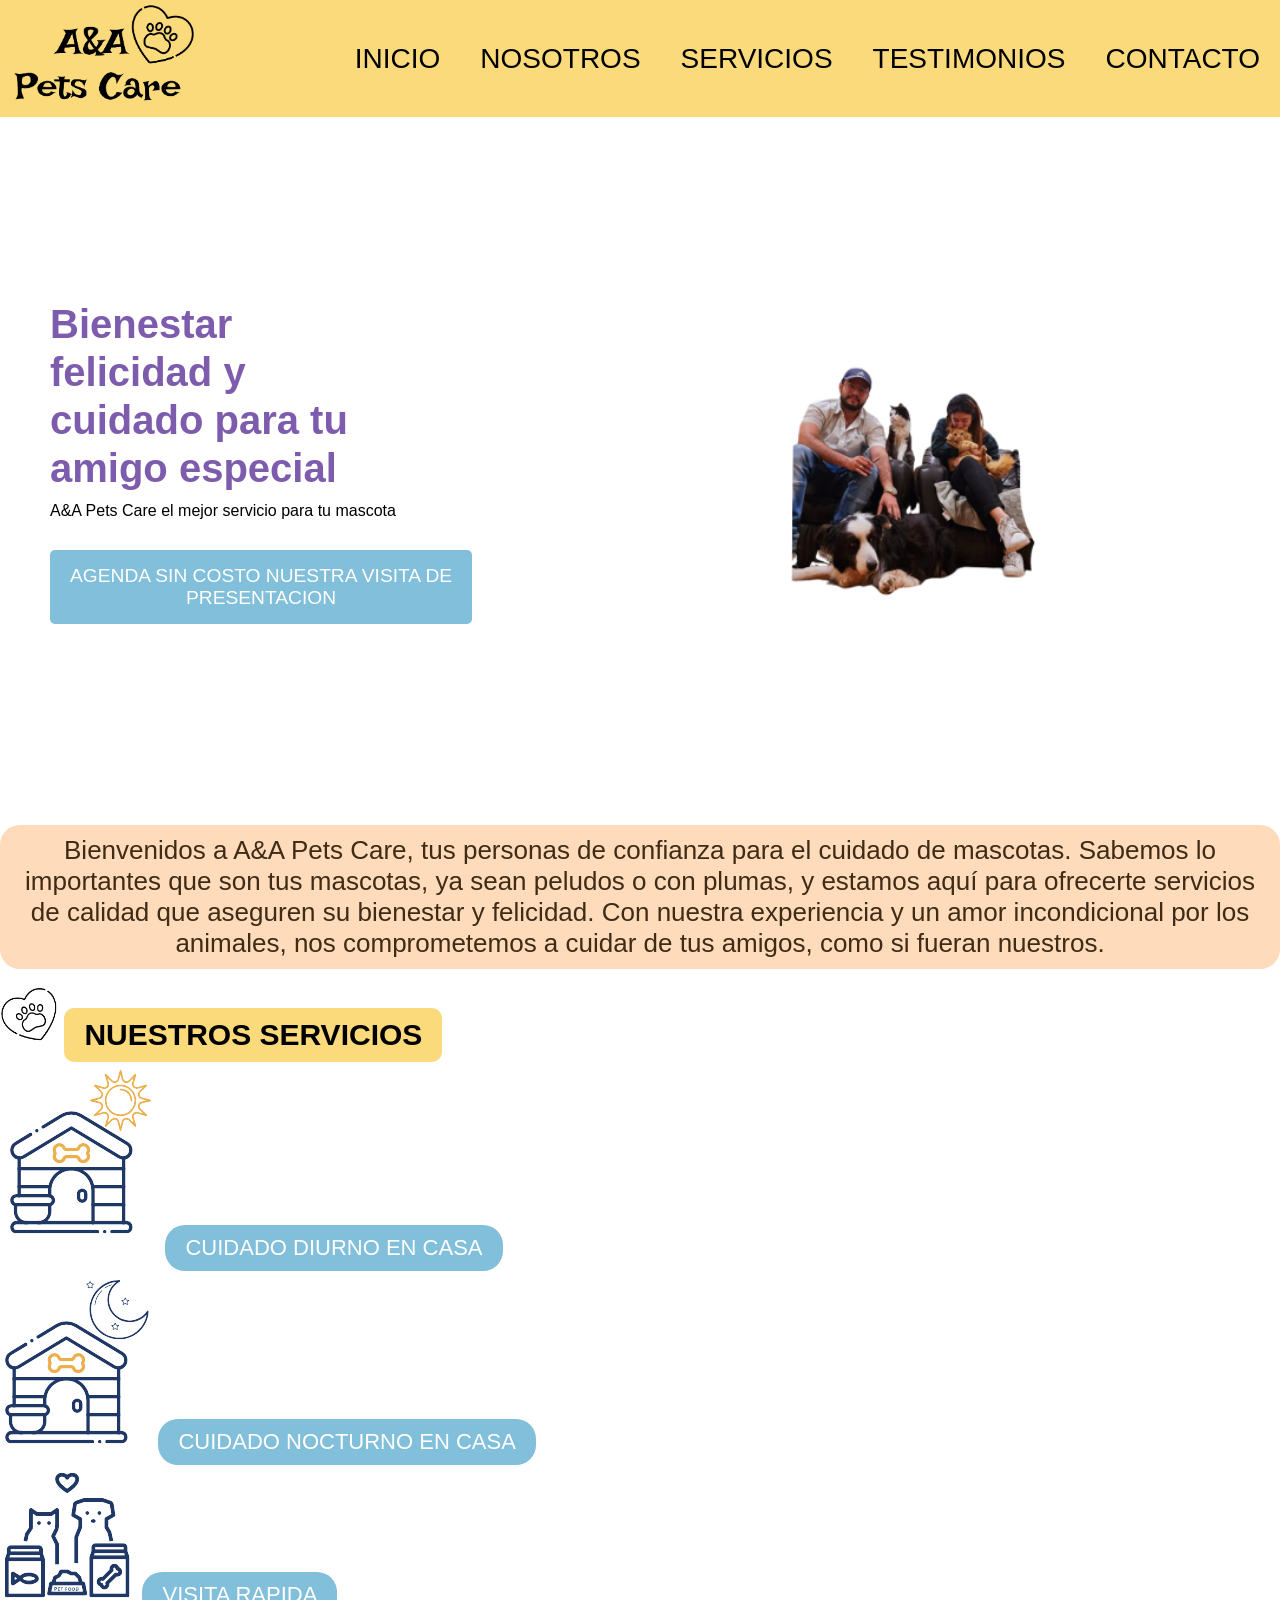
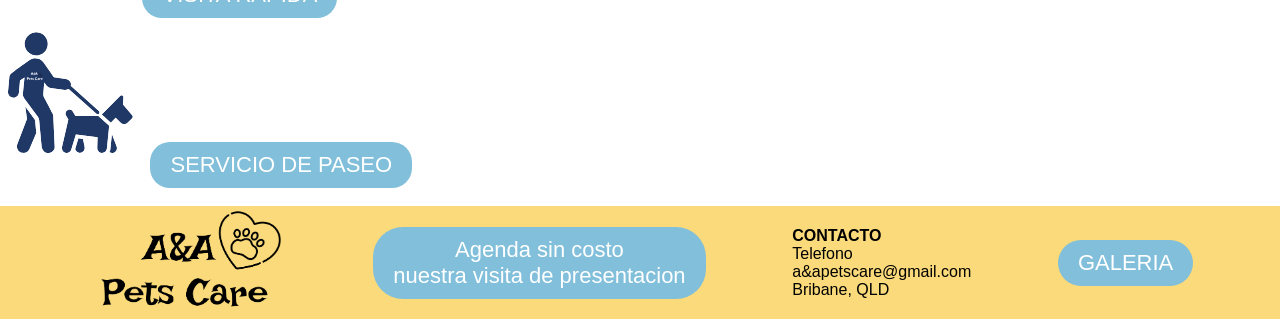
==== index.html @ fd25b736 "subiendo por primera vez archivos del proyecto A&A Pets Care" ====
<!DOCTYPE html>
<html lang="en">
<head>
    <meta charset="UTF-8">
    <meta name="viewport" content="width=device-width, initial-scale=1.0">
    <!-- link de mi css -->
    <link rel="stylesheet" href="css/style.css">
    <title>A&A Pets Care</title>
</head>
<body>
    <header>
        <a href="index.html">
            <img src="img/marca.png" alt="Logotipo de proyecto pyppetscare">
        </a>
        <!-- etiqueta para menu de navegacion -->
        <nav>
            <!-- lista desordenda -->
            <ul>
                <li>
                    <a href="">INICIO</a>
                </li>
                <li>
                    <a href="./pages/nosotros.html">NOSOTROS</a>
                </li>
                <li>
                    <a href="./pages/servicios.html">SERVICIOS</a>
                </li>
                <li>
                    <a href="./pages/testimonios.html">TESTIMONIOS</a>
                </li>
                <li>
                    <a href="./pages/contacto.html">CONTACTO</a>
                </li>
            </ul>
        </nav>

    </header>

    <!-- etiqueta para contenido principal -->
    <main>
        <section class="hero">
            <div class="text"> 
                <h1> Bienestar <br> felicidad y <br>cuidado para tu <br>amigo especial </h1>
                <!-- etiqueta para subtitulo -->
                <p class="subtitle">A&A Pets Care el mejor servicio para tu mascota</p>
                <!-- boton para agendar, por ahora no lleva a ningun lado, la idea es que lleve a un formulario y calendario para agendar cita -->
                <button class="cta-button">AGENDA SIN COSTO NUESTRA VISITA DE <br>PRESENTACION</button>
            </div>
                    <img src="./img/meeting.png" alt="foto real de los dueños de la empresa acompañados de mascotas" class="image">
        </section>
        <br>
        <!-- esta seccion  describe el enfoque de la empresa -->
        <section>
            <div>
                <p class="presentacion"> Bienvenidos a A&A Pets Care, tus personas de confianza para el cuidado de mascotas. Sabemos lo importantes que son tus mascotas, ya sean peludos o con plumas, y estamos aquí para ofrecerte 
                    servicios de calidad que aseguren su bienestar y felicidad.
                    Con nuestra experiencia y un amor incondicional por los animales, nos comprometemos a cuidar de tus amigos, como si fueran nuestros.</p>
                    <!-- en esta parte aun no estoy segura si poner un video o imagenes, en el wireframe plasme imagenes, pero no estoy segura -->
            </div>
        </section>
        <br>
        <!-- esta seccion es un resumen de los servicios que presta la empresa, como cada uno es un servicio diferente lo seccione con <div>, tambien cree el enlace para que desde esta parte 
            el cliente pueda acceder a la pagina de servicios-->
        <section>
            <div>
                <img src="./img/huella-marca-white.png" alt="Icono de huella en un corazon" class="imagen-subtitulos">
                
                    <a href="./pages/servicios.html">
                        <h2>NUESTROS SERVICIOS</h2>
                    </a>
                <div>
                    <img src="./img/cuidado-diurno.png" alt="Casa de mascotas con un sol, representacion del cuidado diurno">
                    <p>CUIDADO DIURNO EN CASA</p>
                </div>
                <div>
                    <img src="./img/cuidado-nocturno.png" alt="Casa para mascotas con una luna y estrellas, representando el cuidado nocturno">
                    <p>CUIDADO NOCTURNO EN CASA</p>
                </div>
                <div>
                    <img src="./img/visita-rapida.png" alt="Perro y gato junto a recipientes de comida y un corazon, representando la visita rapida">
                    <p>VISITA RAPIDA</p>
                </div>
                <div>
                    <img src="./img/servicio-de-paseo.png" alt="persona paseando a un perro con correa, representando el servicio de paseo">
                    <p>SERVICIO DE PASEO</p>
                </div>
            </div>
        </section>
    </main>
    <br>

    <!-- etiqueta para pie de pagina-->
    <footer>
        <img src="./img/marca.png" alt="Logotipo de proyecto pyppetscare.">
        <button>Agenda sin costo <br>nuestra visita de presentacion</button>
        <div>
            <h4>CONTACTO</h4>
            <p>Telefono <br>a&apetscare@gmail.com <br>Bribane, QLD</p>
        </div>
        <div>
            <a href="./pages/testimonios.html#galeria-de-fotos">
                <button>GALERIA</button>
            </a>
        </div>
    </footer>
</body>
</html>
---- css/style.css ----
/* index */

 *{
    font-family: Arial, Helvetica, sans-serif;
    margin: 0;
    padding: 0;
    box-sizing: border-box;
}
/*-------------------------------header----------------------------------------------*/

header{
    background-color: #fada7a;
    display: flex;
    align-items: center; 
    justify-content: space-between;
width: 100%;
}

/* logo de la empresa*/

header a img{
    width: 200px;
    height: auto;
}

/* menu de navegacion*/
/* ruta de especificidad*/
header nav ul{
    display: flex;
    gap: 40px;
    list-style: none;
    text-align: center;
    font-size: 28px;
    margin-right: 20px;
}

header nav ul a{
    text-decoration: none;
    color: black;
}

nav{
    display: flex;
    list-style: none;
}

/*----------------------------------------------- estilos de main----------------------------------------------*/

.hero{
    display: flex;
    justify-content: space-between;
    align-items: center;
    padding: 50px;
    background: white;
}

.text{
    width: 50%;
    color: #7E5CAD;
    display: flex;
    flex-direction: column;
    align-items: flex-start;
}

h1{
    font-size: 2.5em;
    line-height: 1.2;
    margin-bottom: 10px;
}

.subtitle{
    font-size: 1em;
    color: black;
    margin-bottom: 15px;
    display: block;
    background: none;
    padding: 0;
}

.cta-button{
    background-color: #81BFDA;
    color: white;
    border: none;
    padding: 15px 20px;
    font-size: 1.2em;
    cursor: pointer;
    border-radius: 5px;
    margin-top: 15px;
    align-self: flex-start;
}

.image{
    width: 50%;
    text-align: right;
}

img{
    max-width: 100%;
    height: auto;
}

/*ruta de especificidad para texto de presentacion de la empresa*/
.presentacion{
    color: #3f2b16; /*color texto*/
    text-align: center; /*posicion*/
    background-color: #fddbbb; /*relleno fondo*/
    font-size: 26px;
}


/*modificacion a la seccion nuestros servicios*/
/*huella de los subtitulos*/
.imagen-subtitulos{
    width: 60px;
    height: auto;
} 
/*subtitulo nuestros servicios*/
main section div h2{
    background-color: #fada7a;
    color: black;
    padding: 10px 20px;
    font-size: 30px;
    display: inline-block;
    border-radius: 10px;
}


/*ruta de especificidad de parrafos de servicios*/
main section div p{
    background-color: #81bfda;
    color: white;
    padding: 10px 20px;
    font-size: 22px;
    display: inline-block;
    border-radius: 20px;
}

/*footer*/
/* ruta de especificidad imagen de logo*/

footer{
    background-color: #fada7a;
    display: flex;
    align-items: center; 
    justify-content: space-evenly;
    width: 100%;
}

footer img{
    width: 200px;
    height: auto;
}

/* ruta de especificidad de boton agenda cita y galeria*/
footer button{
    background-color: #81bfda; /*color fondo del boton*/
    color: white; /*color del texto del boton en blanco*/
    padding: 10px 20px; /*relleno del boton*/
     border: none; /* son borde */
    border-radius: 30px; /*Bordes redondos*/
    font-size: 22px; /*tamaño del texto*/
    cursor: pointer; /*Cmabio de cursor al pasar el raton*/
}
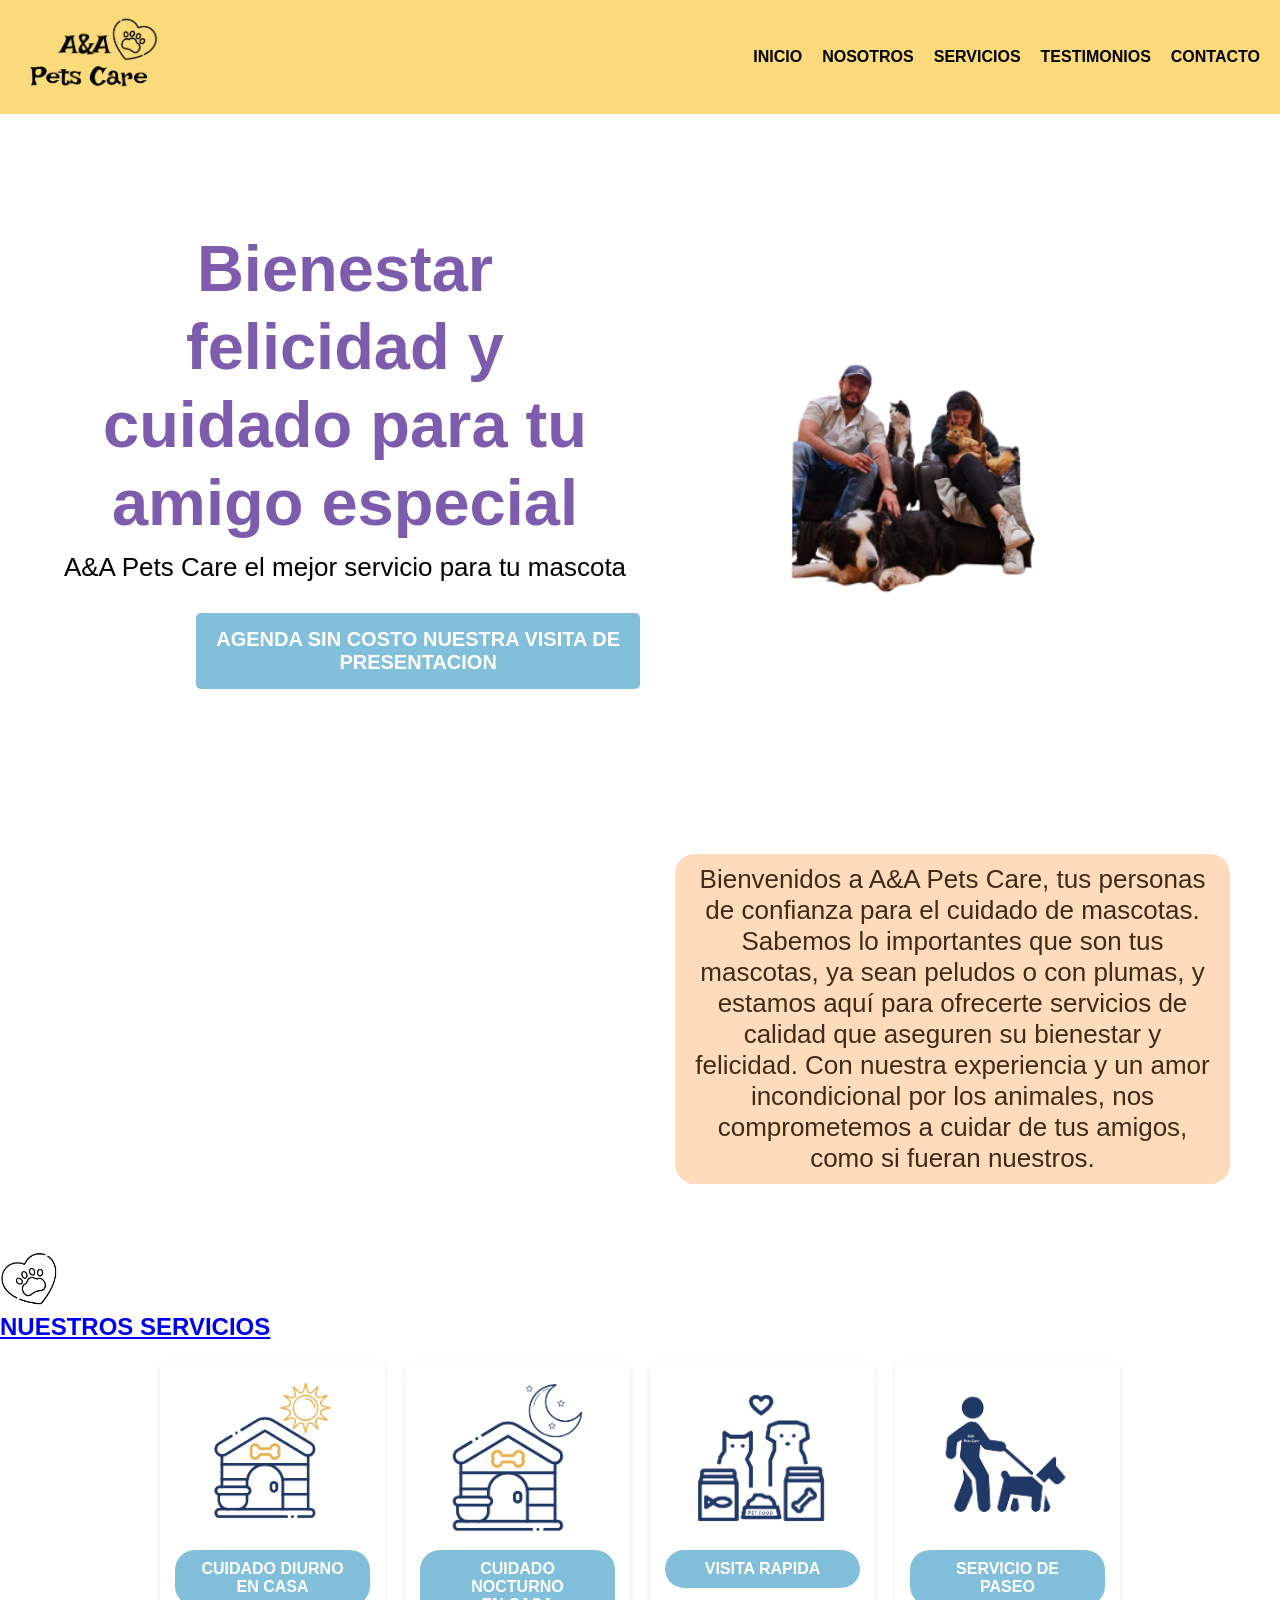
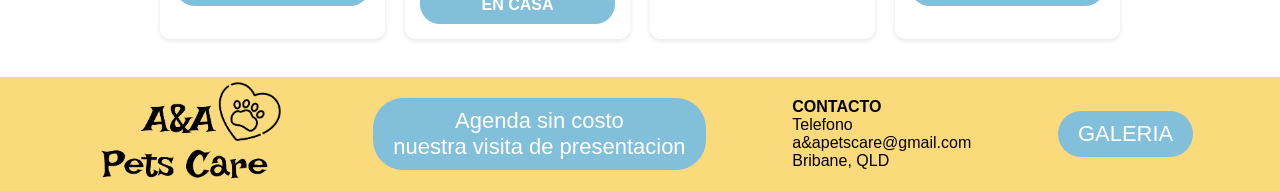
==== commit c5a04582: "avances del proyecto final" ====
--- a/index.html
+++ b/index.html
@@ -12,6 +12,11 @@
         <a href="index.html">
             <img src="img/marca.png" alt="Logotipo de proyecto pyppetscare">
         </a>
+
+        <!-- Menú hamburguesa  -->
+        <input type="checkbox" id="menu-toggle">
+        <label for="menu-toggle" class="menu-icon">&#9776;</label>
+        
         <!-- etiqueta para menu de navegacion -->
         <nav>
             <!-- lista desordenda -->
@@ -48,10 +53,12 @@
             </div>
                     <img src="./img/meeting.png" alt="foto real de los dueños de la empresa acompañados de mascotas" class="image">
         </section>
-        <br>
         <!-- esta seccion  describe el enfoque de la empresa -->
         <section>
-            <div>
+            <div class="hero">
+                <video autoplay muted loop>
+                    <source src="./video/video.mp4.mp4">
+                </video>
                 <p class="presentacion"> Bienvenidos a A&A Pets Care, tus personas de confianza para el cuidado de mascotas. Sabemos lo importantes que son tus mascotas, ya sean peludos o con plumas, y estamos aquí para ofrecerte 
                     servicios de calidad que aseguren su bienestar y felicidad.
                     Con nuestra experiencia y un amor incondicional por los animales, nos comprometemos a cuidar de tus amigos, como si fueran nuestros.</p>
@@ -61,26 +68,26 @@
         <br>
         <!-- esta seccion es un resumen de los servicios que presta la empresa, como cada uno es un servicio diferente lo seccione con <div>, tambien cree el enlace para que desde esta parte 
             el cliente pueda acceder a la pagina de servicios-->
-        <section>
-            <div>
-                <img src="./img/huella-marca-white.png" alt="Icono de huella en un corazon" class="imagen-subtitulos">
+        <section class="seccion-productos">
+            <img src="./img/huella-marca-white.png" alt="Icono de huella en un corazon" class="imagen-subtitulos">
                 
                     <a href="./pages/servicios.html">
                         <h2>NUESTROS SERVICIOS</h2>
                     </a>
-                <div>
+            <div class="productos">
+                <div class="producto-index">
                     <img src="./img/cuidado-diurno.png" alt="Casa de mascotas con un sol, representacion del cuidado diurno">
-                    <p>CUIDADO DIURNO EN CASA</p>
+                    <p>CUIDADO DIURNO <br> EN CASA</p>
                 </div>
-                <div>
+                <div class="producto-index">
                     <img src="./img/cuidado-nocturno.png" alt="Casa para mascotas con una luna y estrellas, representando el cuidado nocturno">
-                    <p>CUIDADO NOCTURNO EN CASA</p>
+                    <p>CUIDADO NOCTURNO <br> EN CASA</p>
                 </div>
-                <div>
+                <div class="producto-index">
                     <img src="./img/visita-rapida.png" alt="Perro y gato junto a recipientes de comida y un corazon, representando la visita rapida">
                     <p>VISITA RAPIDA</p>
                 </div>
-                <div>
+                <div class="producto-index">
                     <img src="./img/servicio-de-paseo.png" alt="persona paseando a un perro con correa, representando el servicio de paseo">
                     <p>SERVICIO DE PASEO</p>
                 </div>
--- a/css/style.css
+++ b/css/style.css
@@ -13,39 +13,71 @@
     display: flex;
     align-items: center; 
     justify-content: space-between;
-width: 100%;
+    padding: 15px 20px;
+    flex-wrap: wrap;
+    box-shadow: 0 2px 4px rgba(0, 0, 0, 0.1);
 }
 
 /* logo de la empresa*/
 
 header a img{
-    width: 200px;
-    height: auto;
+    height: 80px;
 }
 
 /* menu de navegacion*/
 /* ruta de especificidad*/
 header nav ul{
     display: flex;
-    gap: 40px;
+    gap: 20px;
     list-style: none;
-    text-align: center;
-    font-size: 28px;
-    margin-right: 20px;
+    padding: 0;
+    margin: 0;
 }
 
 header nav ul a{
     text-decoration: none;
     color: black;
-}
-
-nav{
-    display: flex;
-    list-style: none;
+    font-weight: bold;
+}
+
+#menu-toggle{
+    display: none;
+}
+
+.menu-icon {
+    display: none;
+    font-size: 30px;
+    cursor: pointer;
+    user-select: none;
+    padding: 10px;
+}
+
+@media (max-width: 768px) {
+    .menu-icon {
+        display: block;
+    }
+
+    nav ul {
+        display: none;
+        flex-direction: column;
+        background-color: white;
+        width: 100%;
+        padding: 10px 0;
+    }
+}
+
+#menu-toggle:checked + .menu-icon + nav ul {
+    display: flex;
+}
+
+nav ul li {
+    text-align: center;
+    padding: 10px 0;
 }
 
 /*----------------------------------------------- estilos de main----------------------------------------------*/
 
+/*---------Banner-----------*/
 .hero{
     display: flex;
     justify-content: space-between;
@@ -59,7 +91,8 @@
     color: #7E5CAD;
     display: flex;
     flex-direction: column;
-    align-items: flex-start;
+    font-size: 26px;
+    text-align: center;
 }
 
 h1{
@@ -82,16 +115,16 @@
     color: white;
     border: none;
     padding: 15px 20px;
-    font-size: 1.2em;
+    font-size: 20px;
+    font-weight: bold;
     cursor: pointer;
     border-radius: 5px;
     margin-top: 15px;
-    align-self: flex-start;
+    align-self: flex-end;
 }
 
 .image{
     width: 50%;
-    text-align: right;
 }
 
 img{
@@ -99,20 +132,31 @@
     height: auto;
 }
 
-/*ruta de especificidad para texto de presentacion de la empresa*/
-.presentacion{
+/* texto de presentancion y video*/
+.presentacion {
     color: #3f2b16; /*color texto*/
     text-align: center; /*posicion*/
     background-color: #fddbbb; /*relleno fondo*/
     font-size: 26px;
-}
-
+    display: flex;
+    justify-content: right;
+
+}
+
+video {
+    width: 600px;
+    height: 300px;
+    margin-right: 25px;
+    border-radius: 15px;
+
+}
 
 /*modificacion a la seccion nuestros servicios*/
 /*huella de los subtitulos*/
 .imagen-subtitulos{
     width: 60px;
     height: auto;
+
 } 
 /*subtitulo nuestros servicios*/
 main section div h2{
@@ -124,14 +168,45 @@
     border-radius: 10px;
 }
 
-
+.productos {
+    display: grid;
+    grid-template-columns: repeat(auto-fit, minmax(150px, 1fr));
+    gap: 20px;
+    padding: 20px;
+    max-width: 1000px;
+    margin: auto;
+}
+
+.producto-index {
+    text-align: center;
+    border-radius: 10px;
+    padding: 15px;
+    box-shadow: 0 2px 5px rgba(0, 0, 0, 0.1);
+    transition: transform 0.3s;
+}
+
+.producto-index:hover{
+    transform: scale(1.05);
+}
+
+.producto-index img {
+    width: 140px;
+    height: 160px;
+    object-fit: contain;
+    margin-bottom: 10px;
+}
+
+.producto-index p {
+    font-size: 16px;
+    font-weight: bold;
+    margin: 0;
+}
 /*ruta de especificidad de parrafos de servicios*/
 main section div p{
     background-color: #81bfda;
     color: white;
     padding: 10px 20px;
     font-size: 22px;
-    display: inline-block;
     border-radius: 20px;
 }
 
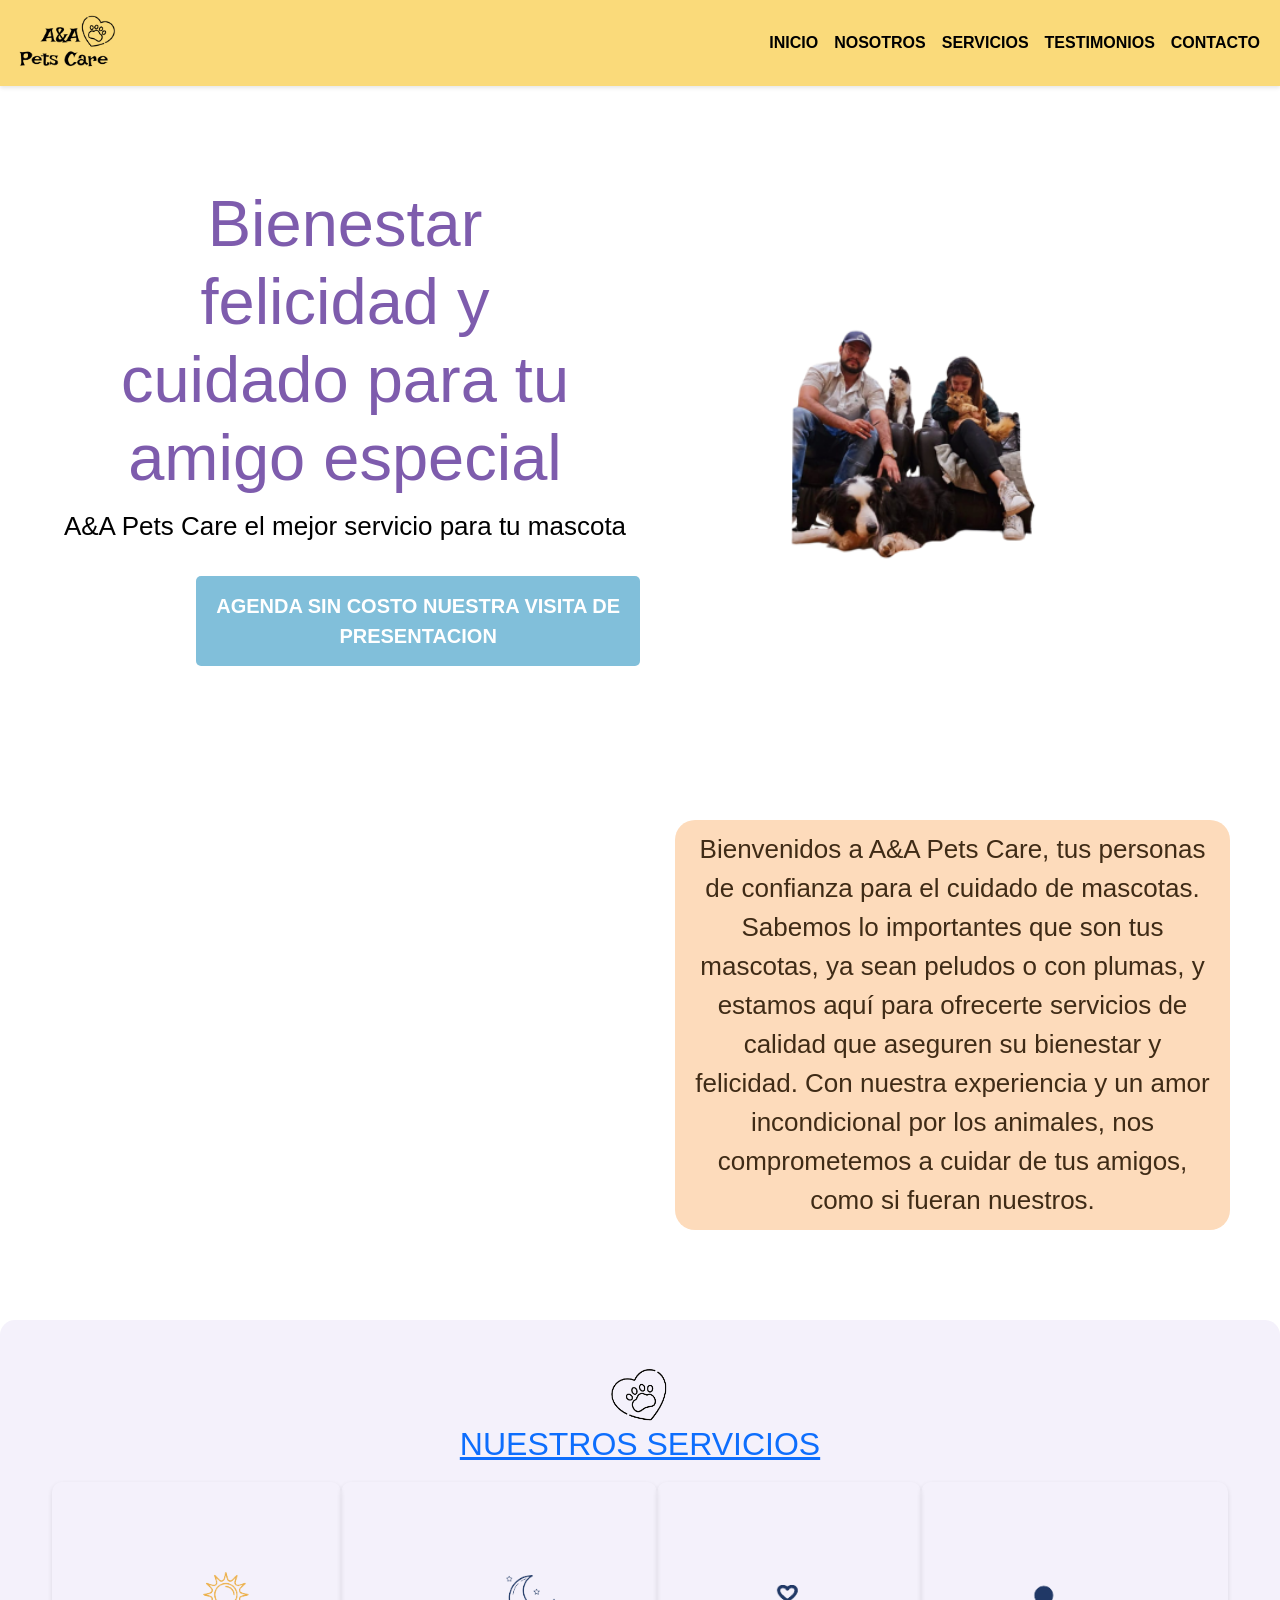
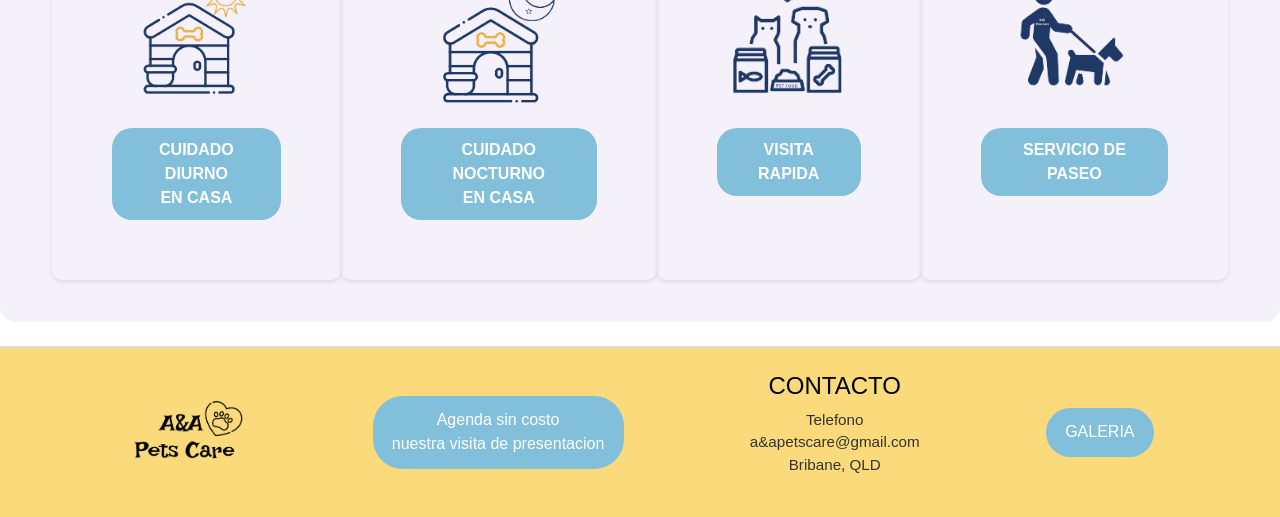
==== commit 28af44c3: "avance proyecto final" ====
--- a/index.html
+++ b/index.html
@@ -3,42 +3,45 @@
 <head>
     <meta charset="UTF-8">
     <meta name="viewport" content="width=device-width, initial-scale=1.0">
+    <!-- link de mi bootstraps -->
+<link href="https://cdn.jsdelivr.net/npm/bootstrap@5.3.3/dist/css/bootstrap.min.css" rel="stylesheet">
+<script src="https://cdn.jsdelivr.net/npm/bootstrap@5.3.3/dist/js/bootstrap.bundle.min.js"></script>
     <!-- link de mi css -->
     <link rel="stylesheet" href="css/style.css">
     <title>A&A Pets Care</title>
 </head>
 <body>
     <header>
-        <a href="index.html">
-            <img src="img/marca.png" alt="Logotipo de proyecto pyppetscare">
-        </a>
-
-        <!-- Menú hamburguesa  -->
-        <input type="checkbox" id="menu-toggle">
-        <label for="menu-toggle" class="menu-icon">&#9776;</label>
-        
-        <!-- etiqueta para menu de navegacion -->
-        <nav>
-            <!-- lista desordenda -->
-            <ul>
-                <li>
-                    <a href="">INICIO</a>
-                </li>
-                <li>
-                    <a href="./pages/nosotros.html">NOSOTROS</a>
-                </li>
-                <li>
-                    <a href="./pages/servicios.html">SERVICIOS</a>
-                </li>
-                <li>
-                    <a href="./pages/testimonios.html">TESTIMONIOS</a>
-                </li>
-                <li>
-                    <a href="./pages/contacto.html">CONTACTO</a>
-                </li>
-            </ul>
+        <!-- BOOTSTRAP navbar -->
+        <nav class="navbar navbar-expand-md navbar-light bg-warning fixed-top">
+            <div class="container-fluid">
+            <a class="navbar-brand fw-bold" href="index.html">
+                <img src="img/marca.png" alt="Logotipo de proyecto pyppetscare" height="30">
+            </a>
+                <button class="navbar-toggler" type="button" data-bs-toggle="collapse" data-bs-target="#mainNavbar">
+                <span class="navbar-toggler-icon"></span>
+                </button>
+                <div class="collapse navbar-collapse justify-content-end" id="mainNavbar">
+                    <ul class="navbar-nav text-center">
+                        <li class="nav-item">
+                            <a class="nav-link fw-bold" href="index.html">INICIO</a>
+                        </li>
+                        <li class="nav-item">
+                            <a class="nav-link fw-bold" href="./pages/nosotros.html">NOSOTROS</a>
+                        </li>
+                        <li class="nav-item">
+                            <a class="nav-link fw-bold" href="./pages/servicios.html">SERVICIOS</a>
+                        </li>
+                        <li class="nav-item">
+                            <a class="nav-link fw-bold" href="./pages/testimonios.html">TESTIMONIOS</a>
+                        </li>
+                        <li class="nav-item">
+                            <a class="nav-link fw-bold" href="./pages/contacto.html">CONTACTO</a>
+                        </li>
+                    </ul>
+                </div>
+            </div>
         </nav>
-
     </header>
 
     <!-- etiqueta para contenido principal -->
@@ -57,7 +60,7 @@
         <section>
             <div class="hero">
                 <video autoplay muted loop>
-                    <source src="./video/video.mp4.mp4">
+                    <source src="./img/video.mp4.mp4">
                 </video>
                 <p class="presentacion"> Bienvenidos a A&A Pets Care, tus personas de confianza para el cuidado de mascotas. Sabemos lo importantes que son tus mascotas, ya sean peludos o con plumas, y estamos aquí para ofrecerte 
                     servicios de calidad que aseguren su bienestar y felicidad.
--- a/css/style.css
+++ b/css/style.css
@@ -8,71 +8,40 @@
 }
 /*-------------------------------header----------------------------------------------*/
 
-header{
-    background-color: #fada7a;
-    display: flex;
-    align-items: center; 
-    justify-content: space-between;
-    padding: 15px 20px;
-    flex-wrap: wrap;
+body {
+    padding-top: 80px;
+}
+
+
+.navbar {
+    background-color: #fada7a !important;
     box-shadow: 0 2px 4px rgba(0, 0, 0, 0.1);
 }
 
-/* logo de la empresa*/
-
-header a img{
-    height: 80px;
-}
-
-/* menu de navegacion*/
-/* ruta de especificidad*/
-header nav ul{
-    display: flex;
-    gap: 20px;
-    list-style: none;
-    padding: 0;
-    margin: 0;
-}
-
-header nav ul a{
-    text-decoration: none;
+.navbar-brand img {
+    height: 60px;
+}
+
+
+.navbar-nav .nav-link {
+    font-weight: bold;
     color: black;
-    font-weight: bold;
-}
-
-#menu-toggle{
-    display: none;
-}
-
-.menu-icon {
-    display: none;
-    font-size: 30px;
-    cursor: pointer;
-    user-select: none;
-    padding: 10px;
-}
+}
+
+.navbar-nav .nav-link:hover {
+    color: #333;
+}
+
 
 @media (max-width: 768px) {
-    .menu-icon {
-        display: block;
-    }
-
-    nav ul {
-        display: none;
-        flex-direction: column;
-        background-color: white;
-        width: 100%;
-        padding: 10px 0;
-    }
-}
-
-#menu-toggle:checked + .menu-icon + nav ul {
-    display: flex;
-}
-
-nav ul li {
-    text-align: center;
-    padding: 10px 0;
+    .navbar-nav {
+    text-align: center;
+    padding-bottom: 1rem;
+    }
+
+    .navbar-nav .nav-item {
+    padding: 0.5rem 0;
+    }
 }
 
 /*----------------------------------------------- estilos de main----------------------------------------------*/
@@ -153,40 +122,31 @@
 
 /*modificacion a la seccion nuestros servicios*/
 /*huella de los subtitulos*/
-.imagen-subtitulos{
+.seccion-productos .imagen-subtitulos{
     width: 60px;
     height: auto;
 
 } 
 /*subtitulo nuestros servicios*/
-main section div h2{
-    background-color: #fada7a;
-    color: black;
+
+.seccion-productos h2:hover{
+    transform: scale(1.05);
+    list-style: none;
+}
+
+.productos {
     padding: 10px 20px;
+    display: inline-flex;
     font-size: 30px;
-    display: inline-block;
     border-radius: 10px;
 }
 
-.productos {
-    display: grid;
-    grid-template-columns: repeat(auto-fit, minmax(150px, 1fr));
-    gap: 20px;
-    padding: 20px;
-    max-width: 1000px;
-    margin: auto;
-}
-
 .producto-index {
     text-align: center;
     border-radius: 10px;
-    padding: 15px;
-    box-shadow: 0 2px 5px rgba(0, 0, 0, 0.1);
+    padding: 60px;
+    box-shadow: 0 2px 5px rgba(8, 8, 8, 0.1);
     transition: transform 0.3s;
-}
-
-.producto-index:hover{
-    transform: scale(1.05);
 }
 
 .producto-index img {
@@ -210,7 +170,230 @@
     border-radius: 20px;
 }
 
-/*footer*/
+
+@media (max-width: 768px) {
+    .hero {
+    flex-direction: column;
+    padding: 1rem;
+    text-align: center;
+    }
+
+    .hero .text h1 {
+    font-size: 1.8rem;
+    }
+
+    .cta-button {
+    width: 100%;
+    padding: 1rem;
+    font-size: 1.1rem;
+    }
+
+    .hero .image,
+    .hero video {
+    width: 100%;
+    max-width: 100%;
+    }
+
+    .presentacion {
+    font-size: 1rem;
+    text-align: justify;
+    }
+}
+
+/*------------- nosotros--------*/
+
+.sobre-nosotros {
+    padding: 20px;
+    max-width: 1000px;
+    margin: 0 auto;
+}
+
+.sobre-nosotros .titulo {
+    text-align: center;
+    margin-bottom: 40px;
+}
+
+.persona-uno{
+    display: flex;
+    align-items: center;
+    margin-bottom: 40px;
+    flex-wrap: wrap; /* permite que se acomode en móviles */
+}
+
+.persona-dos{
+    display: flex;
+    align-items: center;
+    margin-bottom: 40px;
+    flex-direction: row-reverse;
+    flex-wrap: wrap; /* permite que se acomode en móviles */
+}
+
+.persona-uno img {
+    width: 200px;
+    height: auto;
+    border-radius: 40px;
+    margin: 20px;
+}
+
+.persona-dos img {
+    width: 200px;
+    height: auto;
+    border-radius: 40px;
+    margin: 20px;
+}
+
+.sobre-nosotros .info {
+    max-width: 500px;
+    padding: 10px;
+    text-align: center;
+}
+
+.sobre-nosotros h3 {
+    margin-top: 0;
+    color: #333;
+}
+
+.sobre-nosotros p {
+    color: #444;
+    line-height: 1.5;
+}
+
+/* Responsive para tablets y móviles */
+@media screen and (max-width: 768px) {
+.sobre-nosotros .persona-uno .persona-dos{
+    flex-direction: column;
+    text-align: center;
+    }
+
+.sobre-nosotros .info {
+    text-align: center;
+    }
+}
+
+/* ----------servicios----------*/
+/* SECCIÓN GENERAL */
+
+
+/*-- Tarjetas de servicios --*/
+[class^="servicio-"] {
+    background-color: #fff;
+    border-radius: 15px;
+    padding: 1.5rem;
+    margin-bottom: 2rem;
+    box-shadow: 0 2px 8px rgba(0, 0, 0, 0.1);
+    display: flex;
+    flex-direction: column;
+    gap: 1rem;
+}
+
+/*-colores*/
+.servicio-uno {
+    background-color: #e0f0ff;
+}
+.servicio-dos {
+    background-color: #c2e7f6;
+}
+.servicio-tres {
+    background-color: #fff5c7;
+}
+.servicio-cuatro {
+    background-color: #ffe7ad;
+}
+
+/* imagenes de servicios*/
+[class^="servicio-"] img {
+    width: 100px;
+    height: auto;
+    align-self: center;
+}
+
+  /* TEXTOS */
+[class^="servicio-"] h3 {
+    font-size: 1.3rem;
+    color: #333;
+    text-align: center;
+    }
+
+[class^="servicio-"] p {
+    margin: 0.5rem 0;
+}
+
+[class^="servicio-"] ul {
+    padding-left: 1.2rem;
+}
+
+/* precios y boton*/
+.price {
+    background-color: #ffffffcc;
+    border-radius: 10px;
+    padding: 1rem;
+    display: flex;
+    flex-direction: column;
+    align-items: center;
+    gap: 0.3rem;
+    font-weight: bold;
+    text-align: center;
+}
+
+.price a {
+    margin-top: 0.5rem;
+    background-color: #00aaff;
+    color: white;
+    padding: 0.5rem 1.2rem;
+    border-radius: 8px;
+    text-decoration: none;
+    transition: background-color 0.3s ease;
+}
+
+.price a:hover {
+    background-color: #0077aa;
+}
+
+/*final seccion*/
+section:last-of-type {
+    background-color: #f4f1fb;
+    padding: 2rem;
+    border-radius: 15px;
+    text-align: center;
+}
+
+section:last-of-type h4 {
+    font-size: 1.3rem;
+    color: #9d79bc;
+    margin-bottom: 1rem;
+}
+
+section:last-of-type img {
+    width: 120px;
+    margin-top: 1rem;
+}
+
+
+@media screen and (min-width: 768px) {
+    [class^="servicio-"] {
+    flex-direction: row;
+    align-items: center;
+    }
+
+    [class^="servicio-"] img {
+    margin-right: 1rem;
+    }
+
+    [class^="servicio-"] div {
+    flex: 1;
+    }
+
+.price {
+    align-items: flex-start;
+    text-align: left;
+    max-width: 200px;
+    margin-left: auto;
+    }
+}
+
+
+
+/*---------------------------footer*---------------------------------/
 /* ruta de especificidad imagen de logo*/
 
 footer{
@@ -219,6 +402,10 @@
     align-items: center; 
     justify-content: space-evenly;
     width: 100%;
+    padding: 1.5rem;
+    text-align: center;
+    gap: 1.5rem;
+    border-top: 2px solid #ddd;
 }
 
 footer img{
@@ -230,9 +417,57 @@
 footer button{
     background-color: #81bfda; /*color fondo del boton*/
     color: white; /*color del texto del boton en blanco*/
-    padding: 10px 20px; /*relleno del boton*/
-     border: none; /* son borde */
+    padding: 0.8rem 1.2rem; /*relleno del boton*/
+    border: none; /* son borde */
     border-radius: 30px; /*Bordes redondos*/
-    font-size: 22px; /*tamaño del texto*/
+    font-size: 1rem; /*tamaño del texto*/
     cursor: pointer; /*Cmabio de cursor al pasar el raton*/
+
+}
+
+
+footer img {
+    max-width: 120px;
+    height: auto;
+    }
+
+
+footer button:hover {
+    background-color: #bd5bdbb6;
+    }
+
+footer div {
+    max-width: 250px;
+    }
+
+footer h4 {
+    margin-bottom: 0.5rem;
+    color: #000000;
+}
+
+footer p {
+    font-size: 0.95rem;
+    color: #333;
+}
+
+
+@media (max-width: 600px) {
+    footer {
+    flex-direction: column;
+    align-items: center;
+    }
+
+    footer img {
+    margin-bottom: 1rem;
+    }
+
+    footer button {
+    width: 90%;
+    max-width: 300px;
+    }
+
+    footer div {
+    width: 100%;
+    text-align: center;
+    }
 }
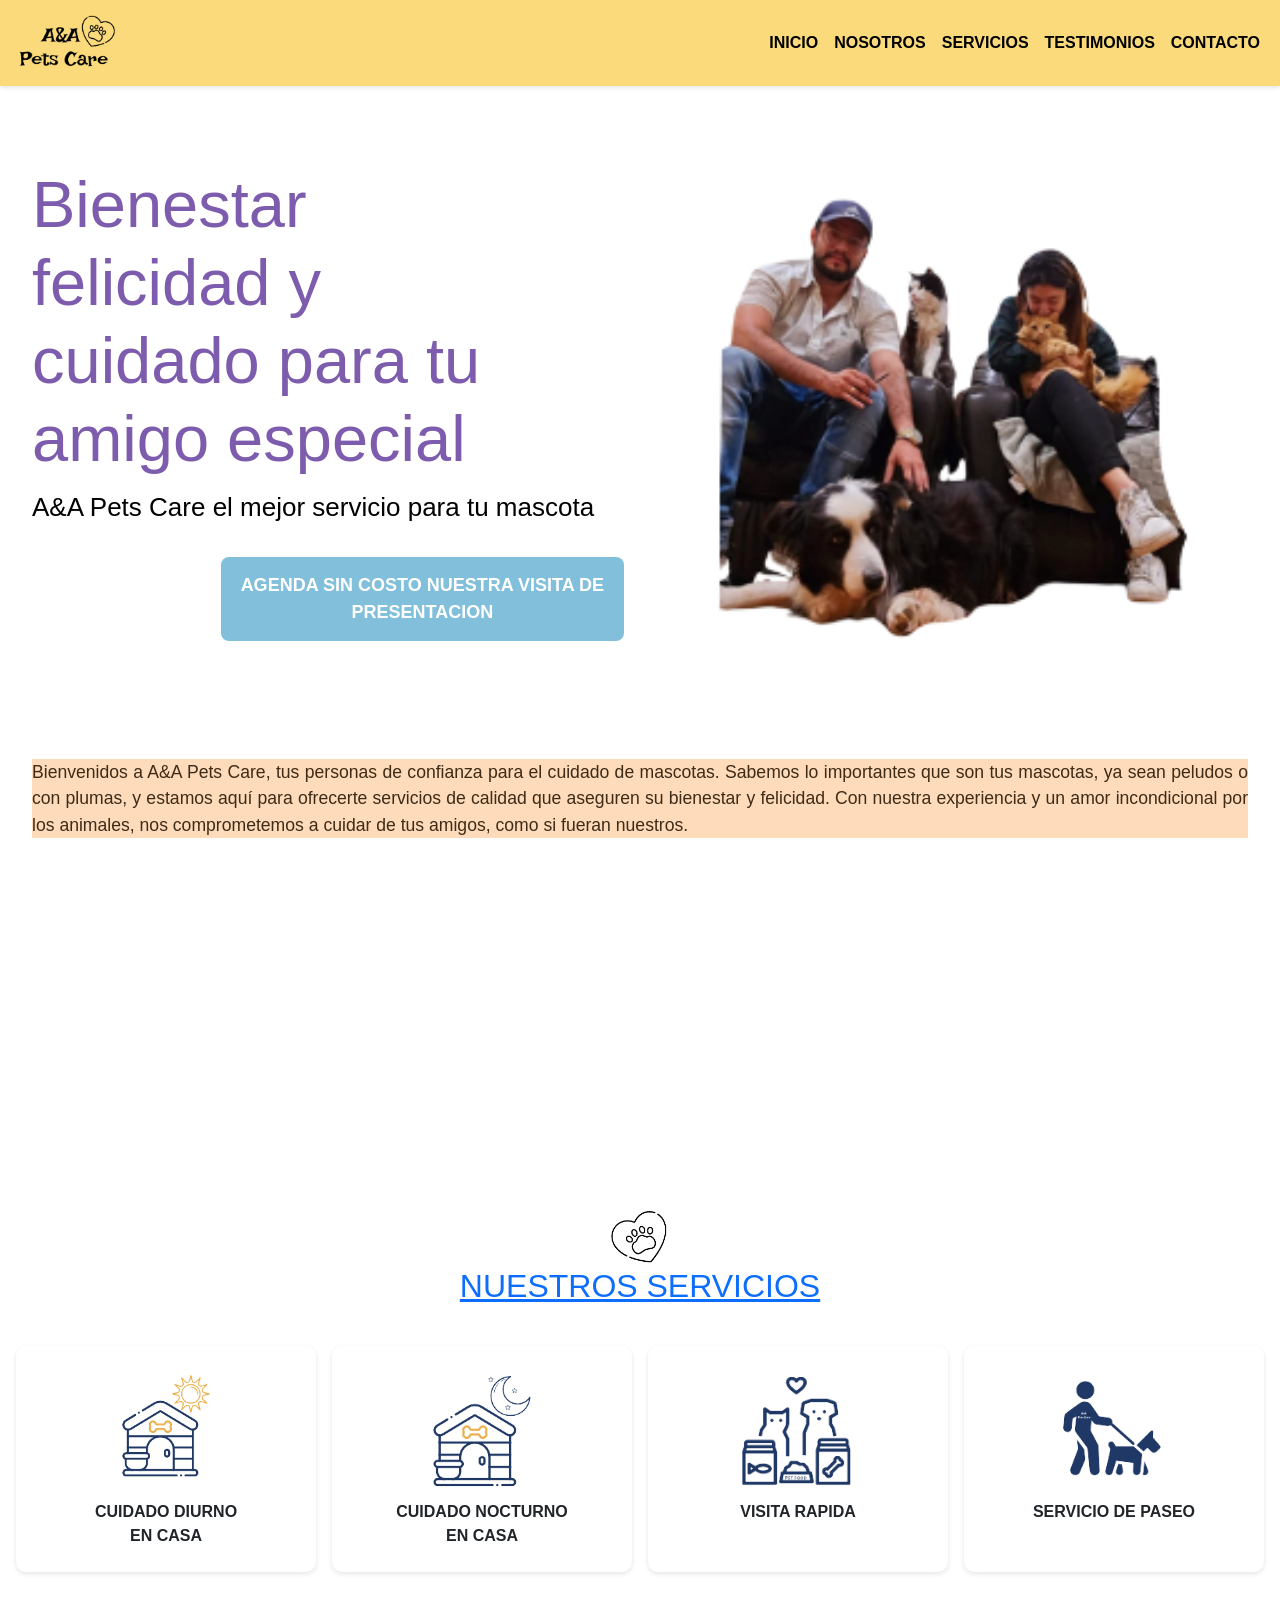
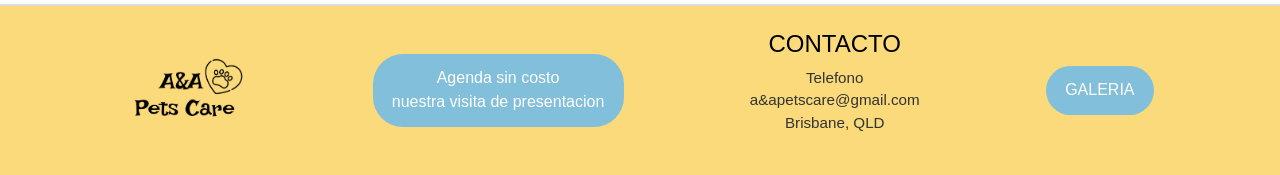
==== commit 9ba79b31: "avance proyecto final" ====
--- a/index.html
+++ b/index.html
@@ -3,109 +3,88 @@
 <head>
     <meta charset="UTF-8">
     <meta name="viewport" content="width=device-width, initial-scale=1.0">
-    <!-- link de mi bootstraps -->
-<link href="https://cdn.jsdelivr.net/npm/bootstrap@5.3.3/dist/css/bootstrap.min.css" rel="stylesheet">
-<script src="https://cdn.jsdelivr.net/npm/bootstrap@5.3.3/dist/js/bootstrap.bundle.min.js"></script>
-    <!-- link de mi css -->
+    <!-- link de Bootstrap -->
+    <link href="https://cdn.jsdelivr.net/npm/bootstrap@5.3.3/dist/css/bootstrap.min.css" rel="stylesheet">
+    <script src="https://cdn.jsdelivr.net/npm/bootstrap@5.3.3/dist/js/bootstrap.bundle.min.js"></script>
+    <!-- link de CSS personalizado -->
     <link rel="stylesheet" href="css/style.css">
     <title>A&A Pets Care</title>
 </head>
 <body>
     <header>
-        <!-- BOOTSTRAP navbar -->
+        <!-- Navbar Bootstrap -->
         <nav class="navbar navbar-expand-md navbar-light bg-warning fixed-top">
             <div class="container-fluid">
-            <a class="navbar-brand fw-bold" href="index.html">
-                <img src="img/marca.png" alt="Logotipo de proyecto pyppetscare" height="30">
-            </a>
+                <a class="navbar-brand fw-bold" href="index.html">
+                    <img src="img/marca.png" alt="Logotipo de proyecto pyppetscare" height="30">
+                </a>
                 <button class="navbar-toggler" type="button" data-bs-toggle="collapse" data-bs-target="#mainNavbar">
-                <span class="navbar-toggler-icon"></span>
+                    <span class="navbar-toggler-icon"></span>
                 </button>
                 <div class="collapse navbar-collapse justify-content-end" id="mainNavbar">
                     <ul class="navbar-nav text-center">
-                        <li class="nav-item">
-                            <a class="nav-link fw-bold" href="index.html">INICIO</a>
-                        </li>
-                        <li class="nav-item">
-                            <a class="nav-link fw-bold" href="./pages/nosotros.html">NOSOTROS</a>
-                        </li>
-                        <li class="nav-item">
-                            <a class="nav-link fw-bold" href="./pages/servicios.html">SERVICIOS</a>
-                        </li>
-                        <li class="nav-item">
-                            <a class="nav-link fw-bold" href="./pages/testimonios.html">TESTIMONIOS</a>
-                        </li>
-                        <li class="nav-item">
-                            <a class="nav-link fw-bold" href="./pages/contacto.html">CONTACTO</a>
-                        </li>
+                        <li class="nav-item"><a class="nav-link fw-bold" href="index.html">INICIO</a></li>
+                        <li class="nav-item"><a class="nav-link fw-bold" href="./pages/nosotros.html">NOSOTROS</a></li>
+                        <li class="nav-item"><a class="nav-link fw-bold" href="./pages/servicios.html">SERVICIOS</a></li>
+                        <li class="nav-item"><a class="nav-link fw-bold" href="./pages/testimonios.html">TESTIMONIOS</a></li>
+                        <li class="nav-item"><a class="nav-link fw-bold" href="./pages/contacto.html">CONTACTO</a></li>
                     </ul>
                 </div>
             </div>
         </nav>
     </header>
 
-    <!-- etiqueta para contenido principal -->
     <main>
         <section class="hero">
             <div class="text"> 
-                <h1> Bienestar <br> felicidad y <br>cuidado para tu <br>amigo especial </h1>
-                <!-- etiqueta para subtitulo -->
+                <h1>Bienestar <br> felicidad y <br>cuidado para tu <br>amigo especial</h1>
                 <p class="subtitle">A&A Pets Care el mejor servicio para tu mascota</p>
-                <!-- boton para agendar, por ahora no lleva a ningun lado, la idea es que lleve a un formulario y calendario para agendar cita -->
                 <button class="cta-button">AGENDA SIN COSTO NUESTRA VISITA DE <br>PRESENTACION</button>
             </div>
-                    <img src="./img/meeting.png" alt="foto real de los dueños de la empresa acompañados de mascotas" class="image">
+            <img src="./img/meeting.png" alt="foto real de los dueños de la empresa con mascotas" class="image">
         </section>
-        <!-- esta seccion  describe el enfoque de la empresa -->
+
         <section>
-            <div class="hero">
+            <div class="presentacion-container">
                 <video autoplay muted loop>
                     <source src="./img/video.mp4.mp4">
                 </video>
-                <p class="presentacion"> Bienvenidos a A&A Pets Care, tus personas de confianza para el cuidado de mascotas. Sabemos lo importantes que son tus mascotas, ya sean peludos o con plumas, y estamos aquí para ofrecerte 
-                    servicios de calidad que aseguren su bienestar y felicidad.
-                    Con nuestra experiencia y un amor incondicional por los animales, nos comprometemos a cuidar de tus amigos, como si fueran nuestros.</p>
-                    <!-- en esta parte aun no estoy segura si poner un video o imagenes, en el wireframe plasme imagenes, pero no estoy segura -->
+                <p class="presentacion">Bienvenidos a A&A Pets Care, tus personas de confianza para el cuidado de mascotas. Sabemos lo importantes que son tus mascotas, ya sean peludos o con plumas, y estamos aquí para ofrecerte servicios de calidad que aseguren su bienestar y felicidad. Con nuestra experiencia y un amor incondicional por los animales, nos comprometemos a cuidar de tus amigos, como si fueran nuestros.</p>
             </div>
         </section>
-        <br>
-        <!-- esta seccion es un resumen de los servicios que presta la empresa, como cada uno es un servicio diferente lo seccione con <div>, tambien cree el enlace para que desde esta parte 
-            el cliente pueda acceder a la pagina de servicios-->
-        <section class="seccion-productos">
-            <img src="./img/huella-marca-white.png" alt="Icono de huella en un corazon" class="imagen-subtitulos">
-                
-                    <a href="./pages/servicios.html">
-                        <h2>NUESTROS SERVICIOS</h2>
-                    </a>
+
+        <section class="seccion-productos text-center">
+            <img src="./img/huella-marca-white.png" alt="Icono de huella" class="imagen-subtitulos">
+            <a href="./pages/servicios.html">
+                <h2>NUESTROS SERVICIOS</h2>
+            </a>
             <div class="productos">
                 <div class="producto-index">
-                    <img src="./img/cuidado-diurno.png" alt="Casa de mascotas con un sol, representacion del cuidado diurno">
+                    <img src="./img/cuidado-diurno.png" alt="Casa con sol">
                     <p>CUIDADO DIURNO <br> EN CASA</p>
                 </div>
                 <div class="producto-index">
-                    <img src="./img/cuidado-nocturno.png" alt="Casa para mascotas con una luna y estrellas, representando el cuidado nocturno">
+                    <img src="./img/cuidado-nocturno.png" alt="Casa con luna">
                     <p>CUIDADO NOCTURNO <br> EN CASA</p>
                 </div>
                 <div class="producto-index">
-                    <img src="./img/visita-rapida.png" alt="Perro y gato junto a recipientes de comida y un corazon, representando la visita rapida">
+                    <img src="./img/visita-rapida.png" alt="Comida y mascota">
                     <p>VISITA RAPIDA</p>
                 </div>
                 <div class="producto-index">
-                    <img src="./img/servicio-de-paseo.png" alt="persona paseando a un perro con correa, representando el servicio de paseo">
+                    <img src="./img/servicio-de-paseo.png" alt="Persona paseando perro">
                     <p>SERVICIO DE PASEO</p>
                 </div>
             </div>
         </section>
     </main>
-    <br>
 
-    <!-- etiqueta para pie de pagina-->
     <footer>
-        <img src="./img/marca.png" alt="Logotipo de proyecto pyppetscare.">
+        <img src="./img/marca.png" alt="Logotipo A&A">
         <button>Agenda sin costo <br>nuestra visita de presentacion</button>
         <div>
             <h4>CONTACTO</h4>
-            <p>Telefono <br>a&apetscare@gmail.com <br>Bribane, QLD</p>
+            <p>Telefono <br>a&apetscare@gmail.com <br>Brisbane, QLD</p>
         </div>
         <div>
             <a href="./pages/testimonios.html#galeria-de-fotos">
@@ -114,4 +93,4 @@
         </div>
     </footer>
 </body>
-</html>+</html>
--- a/css/style.css
+++ b/css/style.css
@@ -49,10 +49,17 @@
 /*---------Banner-----------*/
 .hero{
     display: flex;
+    flex-wrap: wrap;
+    align-items: center;
     justify-content: space-between;
-    align-items: center;
-    padding: 50px;
-    background: white;
+    gap: 2rem;
+    padding: 2rem;
+}
+
+.hero .text,
+.hero .image {
+flex: 1 1 100%;
+text-align: center;
 }
 
 .text{
@@ -61,7 +68,6 @@
     display: flex;
     flex-direction: column;
     font-size: 26px;
-    text-align: center;
 }
 
 h1{
@@ -134,24 +140,65 @@
     list-style: none;
 }
 
+@media (min-width: 768px) {
+    .hero .text,
+    .hero .image {
+        flex: 1;
+        text-align: left;
+    }
+}
+
+.cta-button {
+    background-color: #81bfda;
+    color: white;
+    border: none;
+    padding: 15px 20px;
+    font-size: 18px;
+    font-weight: bold;
+    cursor: pointer;
+    border-radius: 8px;
+    margin-top: 15px;
+}
+
+.presentacion-container {
+    display: flex;
+    flex-direction: column-reverse;
+    align-items: center;
+    gap: 1.5rem;
+    padding: 2rem;
+}
+
+.presentacion-container video {
+    width: 100%;
+    max-width: 600px;
+    border-radius: 10px;
+}
+
+.presentacion {
+    font-size: 1.1rem;
+    color: #3f2b16;
+    text-align: justify;
+}
+
 .productos {
-    padding: 10px 20px;
-    display: inline-flex;
-    font-size: 30px;
+    display: grid;
+    grid-template-columns: repeat(auto-fit, minmax(200px, 1fr));
+    gap: 1rem;
+    padding: 2rem 1rem;
+}
+
+.producto-index {
+    text-align: center;
     border-radius: 10px;
-}
-
-.producto-index {
-    text-align: center;
-    border-radius: 10px;
-    padding: 60px;
+    padding: 1.5rem;
     box-shadow: 0 2px 5px rgba(8, 8, 8, 0.1);
     transition: transform 0.3s;
+    background: #fff;
 }
 
 .producto-index img {
-    width: 140px;
-    height: 160px;
+    width: 120px;
+    height: 120px;
     object-fit: contain;
     margin-bottom: 10px;
 }
@@ -160,44 +207,6 @@
     font-size: 16px;
     font-weight: bold;
     margin: 0;
-}
-/*ruta de especificidad de parrafos de servicios*/
-main section div p{
-    background-color: #81bfda;
-    color: white;
-    padding: 10px 20px;
-    font-size: 22px;
-    border-radius: 20px;
-}
-
-
-@media (max-width: 768px) {
-    .hero {
-    flex-direction: column;
-    padding: 1rem;
-    text-align: center;
-    }
-
-    .hero .text h1 {
-    font-size: 1.8rem;
-    }
-
-    .cta-button {
-    width: 100%;
-    padding: 1rem;
-    font-size: 1.1rem;
-    }
-
-    .hero .image,
-    .hero video {
-    width: 100%;
-    max-width: 100%;
-    }
-
-    .presentacion {
-    font-size: 1rem;
-    text-align: justify;
-    }
 }
 
 /*------------- nosotros--------*/
@@ -217,7 +226,7 @@
     display: flex;
     align-items: center;
     margin-bottom: 40px;
-    flex-wrap: wrap; /* permite que se acomode en móviles */
+    flex-wrap: wrap; 
 }
 
 .persona-dos{
@@ -225,7 +234,7 @@
     align-items: center;
     margin-bottom: 40px;
     flex-direction: row-reverse;
-    flex-wrap: wrap; /* permite que se acomode en móviles */
+    flex-wrap: wrap; 
 }
 
 .persona-uno img {
@@ -258,7 +267,7 @@
     line-height: 1.5;
 }
 
-/* Responsive para tablets y móviles */
+
 @media screen and (max-width: 768px) {
 .sobre-nosotros .persona-uno .persona-dos{
     flex-direction: column;
@@ -271,129 +280,177 @@
 }
 
 /* ----------servicios----------*/
-/* SECCIÓN GENERAL */
-
-
-/*-- Tarjetas de servicios --*/
-[class^="servicio-"] {
+/* --- Sección de Servicios General --- */
+.bloque-servicios {
+    padding: 2rem;
+    text-align: center;
+}
+
+.titulo-servicios {
+    margin-bottom: 2rem;
+}
+
+.imagen-subtitulos {
+    width: 60px;
+    height: auto;
+}
+
+  /* --- Tarjetas --- */
+.grid-servicios {
+display: grid;
+    grid-template-columns: repeat(2, 1fr);
+    gap: 2rem;
+    margin-bottom: 2rem;
+    align-items: stretch;
+}
+
+  /* --- Tarjeta individual --- */
+.servicio {
     background-color: #fff;
     border-radius: 15px;
     padding: 1.5rem;
-    margin-bottom: 2rem;
     box-shadow: 0 2px 8px rgba(0, 0, 0, 0.1);
     display: flex;
-    flex-direction: column;
+    justify-content: space-between;
+    align-items: flex-start;
     gap: 1rem;
-}
-
-/*-colores*/
-.servicio-uno {
-    background-color: #e0f0ff;
-}
-.servicio-dos {
-    background-color: #c2e7f6;
-}
-.servicio-tres {
-    background-color: #fff5c7;
-}
-.servicio-cuatro {
-    background-color: #ffe7ad;
-}
-
-/* imagenes de servicios*/
-[class^="servicio-"] img {
+    text-align: left;
+    min-height: 280px;
+    padding-right: 9rem;
+    position: relative;
+}
+
+  /* --- Imagen dentro de la tarjeta --- */
+.servicio img {
     width: 100px;
     height: auto;
-    align-self: center;
-}
-
-  /* TEXTOS */
-[class^="servicio-"] h3 {
-    font-size: 1.3rem;
+    object-fit: contain;
+    flex-shrink: 0;
+    margin-right: 1rem;
+}
+
+  /* --- Título y contenido --- */
+.servicio h3 {
+    font-weight: bold;
     color: #333;
-    text-align: center;
-    }
-
-[class^="servicio-"] p {
+    font-size: 1.2rem;
+    margin-bottom: 0.5rem;
+}
+
+.servicio p,
+.servicio ul {
+    font-size: 0.95rem;
     margin: 0.5rem 0;
 }
 
-[class^="servicio-"] ul {
-    padding-left: 1.2rem;
-}
-
-/* precios y boton*/
+  /* --- Caja de Precio --- */
 .price {
     background-color: #ffffffcc;
     border-radius: 10px;
-    padding: 1rem;
+    padding: 0.8rem;
     display: flex;
     flex-direction: column;
     align-items: center;
-    gap: 0.3rem;
-    font-weight: bold;
-    text-align: center;
+    font-weight: bold;
+    text-align: center;
+    max-width: 130px;
+    position: absolute;
+    right: 1.5rem;
+    bottom: 1.5rem;
 }
 
 .price a {
-    margin-top: 0.5rem;
-    background-color: #00aaff;
+    background-color: #b58edc;
     color: white;
-    padding: 0.5rem 1.2rem;
+    padding: 0.4rem 1rem;
     border-radius: 8px;
     text-decoration: none;
+    margin-top: 0.4rem;
     transition: background-color 0.3s ease;
+    font-size: 0.9rem;
 }
 
 .price a:hover {
-    background-color: #0077aa;
-}
-
-/*final seccion*/
-section:last-of-type {
+    background-color: #9e72c9;
+}
+
+  /* --- Colores personalizados por servicio --- */
+.servicio-uno {
+    background-color: #e0f0ff;
+}
+.servicio-dos {
+    background-color: #c2e7f6;
+}
+.servicio-tres {
+    background-color: #fff5c7;
+}
+.servicio-cuatro {
+    background-color: #ffe7ad;
+    min-width: 80%;
+}
+
+  /* --- Información adicional --- */
+.info-adicional {
+    padding: 2rem;
     background-color: #f4f1fb;
-    padding: 2rem;
     border-radius: 15px;
     text-align: center;
 }
 
-section:last-of-type h4 {
-    font-size: 1.3rem;
+.info-adicional img {
+    width: 100px;
+    margin-top: 1rem;
+}
+
+.info-adicional h4 {
     color: #9d79bc;
     margin-bottom: 1rem;
 }
 
-section:last-of-type img {
-    width: 120px;
-    margin-top: 1rem;
-}
-
-
-@media screen and (min-width: 768px) {
-    [class^="servicio-"] {
-    flex-direction: row;
-    align-items: center;
-    }
-
-    [class^="servicio-"] img {
-    margin-right: 1rem;
-    }
-
-    [class^="servicio-"] div {
-    flex: 1;
-    }
-
-.price {
-    align-items: flex-start;
-    text-align: left;
-    max-width: 200px;
-    margin-left: auto;
-    }
-}
-
-
-
-/*---------------------------footer*---------------------------------/
+  /* --- Responsive --- */
+@media (max-width: 768px) {
+    .grid-servicios {
+        grid-template-columns: 1fr;
+    }
+
+    .servicio {
+        flex-direction: column;
+        text-align: center;
+        align-items: center;
+    }
+
+    .servicio img {
+        margin: 0 auto 1rem;
+    }
+
+    .price {
+        position: static;
+        margin-top: 1rem;
+        max-width: 100%;
+    }
+}
+
+/*-------boton contacto, testimonio y contacto--------*/
+
+.boton-contacto {
+    background-color: #b58edc;
+    color: white;
+    border: none;
+    padding: 10px 20px;
+    font-weight: bold;
+    border-radius: 8px;
+    transition: background-color 0.3s ease;
+    display: inline-block;
+    text-decoration: none;
+}
+
+.boton-contacto:hover {
+    background-color: #9e72c9;
+    color: white;
+}
+
+
+/*---------------------------------------footer*-----------------------------------------/
 /* ruta de especificidad imagen de logo*/
 
 footer{
@@ -415,13 +472,13 @@
 
 /* ruta de especificidad de boton agenda cita y galeria*/
 footer button{
-    background-color: #81bfda; /*color fondo del boton*/
-    color: white; /*color del texto del boton en blanco*/
-    padding: 0.8rem 1.2rem; /*relleno del boton*/
-    border: none; /* son borde */
-    border-radius: 30px; /*Bordes redondos*/
-    font-size: 1rem; /*tamaño del texto*/
-    cursor: pointer; /*Cmabio de cursor al pasar el raton*/
+    background-color: #81bfda; 
+    color: white; 
+    padding: 0.8rem 1.2rem; 
+    border: none; 
+    border-radius: 30px; 
+    font-size: 1rem; 
+    cursor: pointer; 
 
 }
 
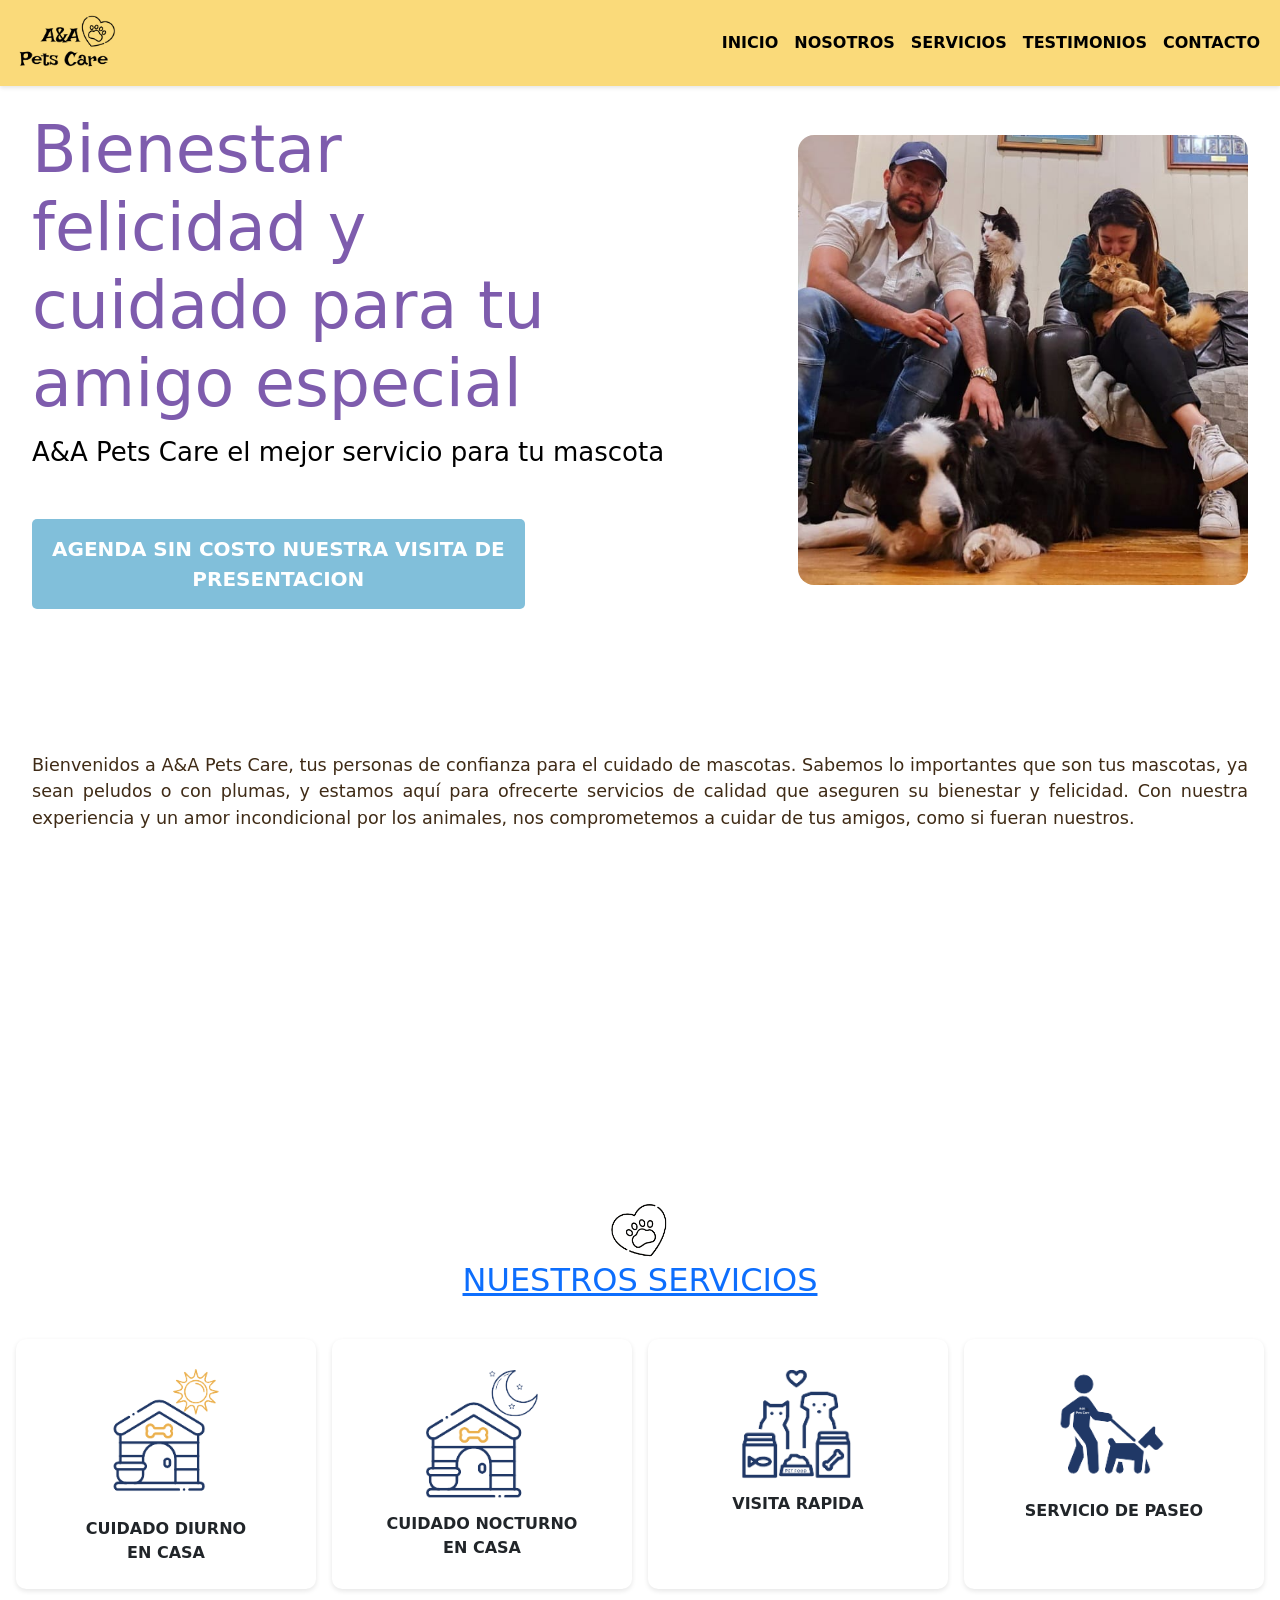
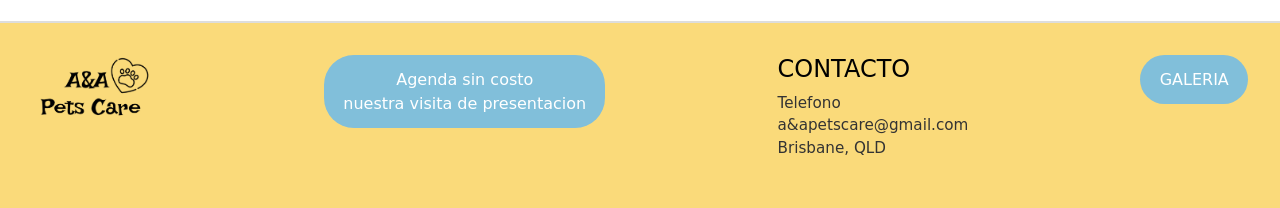
==== commit 4d0adffd: "modificacion proyecto final, mejora de botones y padding" ====
--- a/index.html
+++ b/index.html
@@ -81,7 +81,9 @@
 
     <footer>
         <img src="./img/marca.png" alt="Logotipo A&A">
+        <a href="./pages/contacto.html">
         <button>Agenda sin costo <br>nuestra visita de presentacion</button>
+        </a>
         <div>
             <h4>CONTACTO</h4>
             <p>Telefono <br>a&apetscare@gmail.com <br>Brisbane, QLD</p>
--- a/css/style.css
+++ b/css/style.css
@@ -1,530 +1,389 @@
-/* index */
-
- *{
-    font-family: Arial, Helvetica, sans-serif;
-    margin: 0;
-    padding: 0;
-    box-sizing: border-box;
-}
-/*-------------------------------header----------------------------------------------*/
-
-body {
-    padding-top: 80px;
-}
-
+.producto-index, .seccion-productos h2 {
+  transition: transform 0.3s;
+}
+.producto-index:hover, .seccion-productos h2:hover {
+  transform: scale(1.05);
+}
+
+.boton-contacto {
+  background-color: #81bfda;
+  color: white;
+  border: none;
+  padding: 0.8rem 1.2rem;
+  font-weight: bold;
+  border-radius: 8px;
+  text-decoration: none;
+  transition: background-color 0.3s ease;
+  display: inline-block;
+  font-size: 1rem;
+}
+.boton-contacto:hover {
+  background-color: rgba(189, 91, 219, 0.7137254902);
+}
 
 .navbar {
-    background-color: #fada7a !important;
-    box-shadow: 0 2px 4px rgba(0, 0, 0, 0.1);
-}
-
-.navbar-brand img {
-    height: 60px;
-}
-
-
-.navbar-nav .nav-link {
-    font-weight: bold;
-    color: black;
-}
-
-.navbar-nav .nav-link:hover {
-    color: #333;
-}
-
-
+  background-color: #fada7a !important;
+  box-shadow: 0 2px 4px rgba(0, 0, 0, 0.1);
+}
+.navbar .navbar-brand img {
+  height: 60px;
+}
+.navbar .navbar-nav .nav-link {
+  font-weight: bold;
+  color: black;
+}
+.navbar .navbar-nav .nav-link:hover {
+  color: #333;
+}
 @media (max-width: 768px) {
-    .navbar-nav {
+  .navbar .navbar-nav {
     text-align: center;
     padding-bottom: 1rem;
-    }
-
-    .navbar-nav .nav-item {
+  }
+  .navbar .navbar-nav .nav-item {
     padding: 0.5rem 0;
-    }
-}
-
-/*----------------------------------------------- estilos de main----------------------------------------------*/
-
-/*---------Banner-----------*/
-.hero{
-    display: flex;
-    flex-wrap: wrap;
-    align-items: center;
-    justify-content: space-between;
-    gap: 2rem;
-    padding: 2rem;
-}
-
+  }
+}
+
+.hero {
+  display: flex;
+  flex-wrap: wrap;
+  align-items: center;
+  justify-content: space-between;
+  gap: 2rem;
+  padding: 6rem 2rem;
+  min-height: 80vh;
+}
 .hero .text,
 .hero .image {
-flex: 1 1 100%;
-text-align: center;
-}
-
-.text{
-    width: 50%;
-    color: #7E5CAD;
-    display: flex;
+  flex: 1 1 100%;
+  text-align: center;
+}
+.hero .text {
+  width: 50%;
+  color: #7E5CAD;
+  display: flex;
+  flex-direction: column;
+  font-size: 26px;
+  justify-content: center;
+  text-align: left;
+}
+.hero h1 {
+  font-size: 2.5em;
+  line-height: 1.2;
+  margin-bottom: 10px;
+}
+.hero .subtitle {
+  font-size: 1em;
+  color: black;
+  margin-bottom: 15px;
+  background: none;
+  padding: 0;
+  display: block;
+}
+.hero .cta-button {
+  background-color: #81bfda;
+  color: white;
+  border: none;
+  padding: 15px 20px;
+  font-size: 20px;
+  font-weight: bold;
+  cursor: pointer;
+  border-radius: 5px;
+  margin-top: 2rem;
+  align-self: flex-start;
+}
+.hero .image {
+  max-width: 450px;
+  width: 45%;
+  height: auto;
+  margin: 0 auto;
+  text-align: center;
+}
+.hero img {
+  max-width: 100%;
+  height: auto;
+  border-radius: 1rem;
+  object-fit: cover;
+  image-rendering: auto;
+}
+@media (min-width: 768px) {
+  .hero .text,
+  .hero .image {
+    flex: 1;
+    text-align: left;
+  }
+}
+
+.presentacion-container {
+  display: flex;
+  flex-direction: column;
+  align-items: center;
+  justify-content: center;
+  flex-direction: column-reverse;
+  gap: 1.5rem;
+  padding: 2rem;
+}
+.presentacion-container video {
+  width: 100%;
+  max-width: 600px;
+  border-radius: 10px;
+}
+
+.presentacion {
+  font-size: 1.1rem;
+  color: #3f2b16;
+  text-align: justify;
+}
+
+.sobre-nosotros {
+  padding: 6rem 0rem;
+  max-width: 1200px;
+  margin: 0 auto;
+}
+.sobre-nosotros .titulo {
+  text-align: center;
+  margin-bottom: 40px;
+}
+.sobre-nosotros .persona-uno,
+.sobre-nosotros .persona-dos {
+  display: flex;
+  align-items: center;
+  margin-bottom: 40px;
+  flex-wrap: wrap;
+}
+.sobre-nosotros .persona-uno img,
+.sobre-nosotros .persona-dos img {
+  width: 200px;
+  border-radius: 40px;
+  margin: 20px;
+}
+.sobre-nosotros .persona-uno .info,
+.sobre-nosotros .persona-dos .info {
+  flex: 1;
+  padding: 10px;
+  text-align: center;
+}
+.sobre-nosotros .persona-uno .info h3,
+.sobre-nosotros .persona-dos .info h3 {
+  margin-top: 0;
+  color: #333;
+}
+.sobre-nosotros .persona-uno .info p,
+.sobre-nosotros .persona-dos .info p {
+  color: #444;
+  line-height: 1.5;
+}
+.sobre-nosotros .persona-dos {
+  flex-direction: row-reverse;
+}
+
+@media screen and (max-width: 768px) {
+  .sobre-nosotros .persona-uno,
+  .sobre-nosotros .persona-dos {
     flex-direction: column;
-    font-size: 26px;
-}
-
-h1{
-    font-size: 2.5em;
-    line-height: 1.2;
-    margin-bottom: 10px;
-}
-
-.subtitle{
-    font-size: 1em;
-    color: black;
-    margin-bottom: 15px;
-    display: block;
-    background: none;
-    padding: 0;
-}
-
-.cta-button{
-    background-color: #81BFDA;
-    color: white;
-    border: none;
-    padding: 15px 20px;
-    font-size: 20px;
-    font-weight: bold;
-    cursor: pointer;
-    border-radius: 5px;
-    margin-top: 15px;
-    align-self: flex-end;
-}
-
-.image{
-    width: 50%;
-}
-
-img{
-    max-width: 100%;
-    height: auto;
-}
-
-/* texto de presentancion y video*/
-.presentacion {
-    color: #3f2b16; /*color texto*/
-    text-align: center; /*posicion*/
-    background-color: #fddbbb; /*relleno fondo*/
-    font-size: 26px;
-    display: flex;
-    justify-content: right;
-
-}
-
-video {
-    width: 600px;
-    height: 300px;
-    margin-right: 25px;
-    border-radius: 15px;
-
-}
-
-/*modificacion a la seccion nuestros servicios*/
-/*huella de los subtitulos*/
-.seccion-productos .imagen-subtitulos{
-    width: 60px;
-    height: auto;
-
-} 
-/*subtitulo nuestros servicios*/
-
-.seccion-productos h2:hover{
-    transform: scale(1.05);
-    list-style: none;
-}
-
-@media (min-width: 768px) {
-    .hero .text,
-    .hero .image {
-        flex: 1;
-        text-align: left;
-    }
-}
-
-.cta-button {
-    background-color: #81bfda;
-    color: white;
-    border: none;
-    padding: 15px 20px;
-    font-size: 18px;
-    font-weight: bold;
-    cursor: pointer;
-    border-radius: 8px;
-    margin-top: 15px;
-}
-
-.presentacion-container {
-    display: flex;
-    flex-direction: column-reverse;
-    align-items: center;
-    gap: 1.5rem;
-    padding: 2rem;
-}
-
-.presentacion-container video {
-    width: 100%;
-    max-width: 600px;
-    border-radius: 10px;
-}
-
-.presentacion {
-    font-size: 1.1rem;
-    color: #3f2b16;
-    text-align: justify;
-}
-
+    text-align: center;
+  }
+  .sobre-nosotros .persona-uno .info,
+  .sobre-nosotros .persona-dos .info {
+    text-align: center;
+  }
+}
+.seccion-productos {
+  text-align: center;
+}
+.seccion-productos .imagen-subtitulos {
+  max-width: 60px;
+  height: auto;
+  object-fit: contain;
+}
 .productos {
-    display: grid;
-    grid-template-columns: repeat(auto-fit, minmax(200px, 1fr));
-    gap: 1rem;
-    padding: 2rem 1rem;
+  display: grid;
+  grid-template-columns: repeat(auto-fit, minmax(200px, 1fr));
+  gap: 1rem;
+  padding: 2rem 1rem;
 }
 
 .producto-index {
-    text-align: center;
-    border-radius: 10px;
-    padding: 1.5rem;
-    box-shadow: 0 2px 5px rgba(8, 8, 8, 0.1);
-    transition: transform 0.3s;
-    background: #fff;
-}
-
+  text-align: center;
+  border-radius: 10px;
+  padding: 1.5rem;
+  box-shadow: 0 2px 5px rgba(8, 8, 8, 0.1);
+  background: #fff;
+}
 .producto-index img {
-    width: 120px;
-    height: 120px;
-    object-fit: contain;
-    margin-bottom: 10px;
-}
-
+  max-width: 120px;
+  height: auto;
+  object-fit: contain;
+  margin-bottom: 10px;
+}
 .producto-index p {
-    font-size: 16px;
-    font-weight: bold;
-    margin: 0;
-}
-
-/*------------- nosotros--------*/
-
-.sobre-nosotros {
-    padding: 20px;
-    max-width: 1000px;
-    margin: 0 auto;
-}
-
-.sobre-nosotros .titulo {
-    text-align: center;
-    margin-bottom: 40px;
-}
-
-.persona-uno{
-    display: flex;
-    align-items: center;
-    margin-bottom: 40px;
-    flex-wrap: wrap; 
-}
-
-.persona-dos{
-    display: flex;
-    align-items: center;
-    margin-bottom: 40px;
-    flex-direction: row-reverse;
-    flex-wrap: wrap; 
-}
-
-.persona-uno img {
-    width: 200px;
-    height: auto;
-    border-radius: 40px;
-    margin: 20px;
-}
-
-.persona-dos img {
-    width: 200px;
-    height: auto;
-    border-radius: 40px;
-    margin: 20px;
-}
-
-.sobre-nosotros .info {
-    max-width: 500px;
-    padding: 10px;
-    text-align: center;
-}
-
-.sobre-nosotros h3 {
-    margin-top: 0;
-    color: #333;
-}
-
-.sobre-nosotros p {
-    color: #444;
-    line-height: 1.5;
-}
-
-
-@media screen and (max-width: 768px) {
-.sobre-nosotros .persona-uno .persona-dos{
-    flex-direction: column;
-    text-align: center;
-    }
-
-.sobre-nosotros .info {
-    text-align: center;
-    }
-}
-
-/* ----------servicios----------*/
-/* --- Sección de Servicios General --- */
-.bloque-servicios {
-    padding: 2rem;
-    text-align: center;
-}
-
-.titulo-servicios {
-    margin-bottom: 2rem;
-}
-
-.imagen-subtitulos {
-    width: 60px;
-    height: auto;
-}
-
-  /* --- Tarjetas --- */
+  font-size: 16px;
+  font-weight: bold;
+  margin: 0;
+}
+
 .grid-servicios {
-display: grid;
-    grid-template-columns: repeat(2, 1fr);
-    gap: 2rem;
-    margin-bottom: 2rem;
-    align-items: stretch;
-}
-
-  /* --- Tarjeta individual --- */
+  display: grid;
+  grid-template-columns: repeat(auto-fit, minmax(300px, 1fr));
+  gap: 2rem;
+  margin-bottom: 2rem;
+}
+
 .servicio {
-    background-color: #fff;
-    border-radius: 15px;
-    padding: 1.5rem;
-    box-shadow: 0 2px 8px rgba(0, 0, 0, 0.1);
-    display: flex;
-    justify-content: space-between;
-    align-items: flex-start;
-    gap: 1rem;
-    text-align: left;
-    min-height: 280px;
-    padding-right: 9rem;
-    position: relative;
-}
-
-  /* --- Imagen dentro de la tarjeta --- */
+  background-color: #fff;
+  border-radius: 15px;
+  display: flex;
+  flex-direction: row;
+  gap: 1rem;
+  position: relative;
+  box-shadow: 0 2px 8px rgba(0, 0, 0, 0.1);
+  align-items: flex-start;
+  text-align: left;
+}
 .servicio img {
-    width: 100px;
-    height: auto;
-    object-fit: contain;
-    flex-shrink: 0;
-    margin-right: 1rem;
-}
-
-  /* --- Título y contenido --- */
+  width: 100px;
+  flex-shrink: 0;
+}
 .servicio h3 {
-    font-weight: bold;
-    color: #333;
-    font-size: 1.2rem;
-    margin-bottom: 0.5rem;
-}
-
-.servicio p,
-.servicio ul {
-    font-size: 0.95rem;
-    margin: 0.5rem 0;
-}
-
-  /* --- Caja de Precio --- */
-.price {
-    background-color: #ffffffcc;
-    border-radius: 10px;
-    padding: 0.8rem;
-    display: flex;
+  font-size: 1.2rem;
+  color: #333;
+  margin-bottom: 0.5rem;
+}
+.servicio p, .servicio ul {
+  font-size: 0.95rem;
+  margin: 0.5rem 0;
+}
+.servicio .price {
+  background-color: rgba(255, 255, 255, 0.8);
+  padding: 0.8rem;
+  border-radius: 10px;
+  text-align: center;
+  position: absolute;
+  right: 1.5rem;
+  bottom: 1.5rem;
+  max-width: 130px;
+}
+.servicio .price a {
+  display: inline-block;
+  margin-top: 0.4rem;
+  padding: 0.4rem 1rem;
+  background-color: #b58edc;
+  color: white;
+  border-radius: 8px;
+  text-decoration: none;
+}
+.servicio .price a:hover {
+  background-color: #9e72c9;
+}
+
+@media (max-width: 768px) {
+  .servicio {
     flex-direction: column;
     align-items: center;
-    font-weight: bold;
-    text-align: center;
-    max-width: 130px;
-    position: absolute;
-    right: 1.5rem;
-    bottom: 1.5rem;
-}
-
-.price a {
-    background-color: #b58edc;
-    color: white;
-    padding: 0.4rem 1rem;
-    border-radius: 8px;
-    text-decoration: none;
-    margin-top: 0.4rem;
-    transition: background-color 0.3s ease;
-    font-size: 0.9rem;
-}
-
-.price a:hover {
-    background-color: #9e72c9;
-}
-
-  /* --- Colores personalizados por servicio --- */
+    text-align: center;
+  }
+  .servicio .price {
+    position: static;
+    margin-top: 1rem;
+    max-width: 100%;
+  }
+}
 .servicio-uno {
-    background-color: #e0f0ff;
-}
+  background-color: #e0f0ff;
+}
+
 .servicio-dos {
-    background-color: #c2e7f6;
-}
+  background-color: #c2e7f6;
+}
+
 .servicio-tres {
-    background-color: #fff5c7;
-}
+  background-color: #fff5c7;
+}
+
 .servicio-cuatro {
-    background-color: #ffe7ad;
-    min-width: 80%;
-}
-
-  /* --- Información adicional --- */
+  background-color: #ffe7ad;
+}
+
 .info-adicional {
-    padding: 2rem;
-    background-color: #f4f1fb;
-    border-radius: 15px;
-    text-align: center;
-}
-
+  padding: 2rem;
+  background-color: #f4f1fb;
+  border-radius: 15px;
+  text-align: center;
+}
+.info-adicional h4 {
+  color: #9d79bc;
+  margin-bottom: 1rem;
+}
 .info-adicional img {
-    width: 100px;
-    margin-top: 1rem;
-}
-
-.info-adicional h4 {
-    color: #9d79bc;
-    margin-bottom: 1rem;
-}
-
-  /* --- Responsive --- */
-@media (max-width: 768px) {
-    .grid-servicios {
-        grid-template-columns: 1fr;
-    }
-
-    .servicio {
-        flex-direction: column;
-        text-align: center;
-        align-items: center;
-    }
-
-    .servicio img {
-        margin: 0 auto 1rem;
-    }
-
-    .price {
-        position: static;
-        margin-top: 1rem;
-        max-width: 100%;
-    }
-}
-
-/*-------boton contacto, testimonio y contacto--------*/
-
-.boton-contacto {
-    background-color: #b58edc;
-    color: white;
-    border: none;
-    padding: 10px 20px;
-    font-weight: bold;
-    border-radius: 8px;
-    transition: background-color 0.3s ease;
-    display: inline-block;
-    text-decoration: none;
-}
-
-.boton-contacto:hover {
-    background-color: #9e72c9;
-    color: white;
-}
-
-
-/*---------------------------------------footer*-----------------------------------------/
-/* ruta de especificidad imagen de logo*/
-
-footer{
-    background-color: #fada7a;
-    display: flex;
-    align-items: center; 
-    justify-content: space-evenly;
-    width: 100%;
-    padding: 1.5rem;
-    text-align: center;
-    gap: 1.5rem;
-    border-top: 2px solid #ddd;
-}
-
-footer img{
-    width: 200px;
-    height: auto;
-}
-
-/* ruta de especificidad de boton agenda cita y galeria*/
-footer button{
-    background-color: #81bfda; 
-    color: white; 
-    padding: 0.8rem 1.2rem; 
-    border: none; 
-    border-radius: 30px; 
-    font-size: 1rem; 
-    cursor: pointer; 
-
-}
-
-
+  width: 100px;
+  margin-top: 1rem;
+}
+.info-adicional ul {
+  text-align: left;
+  max-width: 600px;
+  margin: 0 auto;
+  font-size: 0.95rem;
+  padding-left: 1.2rem;
+}
+
+footer {
+  background-color: #fada7a;
+  display: flex;
+  flex-direction: row;
+  flex-wrap: wrap;
+  align-items: flex-start;
+  justify-content: space-between;
+  width: 100%;
+  padding: 2rem;
+  text-align: left;
+  gap: 2rem;
+  border-top: 2px solid #ddd;
+}
 footer img {
-    max-width: 120px;
-    height: auto;
-    }
-
-
+  max-width: 120px;
+  height: auto;
+  object-fit: contain;
+}
+footer button {
+  background-color: #81bfda;
+  color: white;
+  padding: 0.8rem 1.2rem;
+  border: none;
+  border-radius: 30px;
+  font-size: 1rem;
+  cursor: pointer;
+}
 footer button:hover {
-    background-color: #bd5bdbb6;
-    }
-
+  background-color: rgba(189, 91, 219, 0.7137254902);
+}
 footer div {
-    max-width: 250px;
-    }
-
-footer h4 {
-    margin-bottom: 0.5rem;
-    color: #000000;
-}
-
-footer p {
-    font-size: 0.95rem;
-    color: #333;
-}
-
-
+  max-width: 250px;
+}
+footer div h4 {
+  margin-bottom: 0.5rem;
+  color: #000000;
+}
+footer div p {
+  font-size: 0.95rem;
+  color: #333;
+}
 @media (max-width: 600px) {
-    footer {
+  footer {
     flex-direction: column;
     align-items: center;
-    }
-
-    footer img {
+    text-align: center;
+  }
+  footer img {
     margin-bottom: 1rem;
-    }
-
-    footer button {
+  }
+  footer button {
     width: 90%;
     max-width: 300px;
-    }
-
-    footer div {
+  }
+  footer div {
     width: 100%;
-    text-align: center;
-    }
-}+  }
+}
+
+/*# sourceMappingURL=style.css.map */
